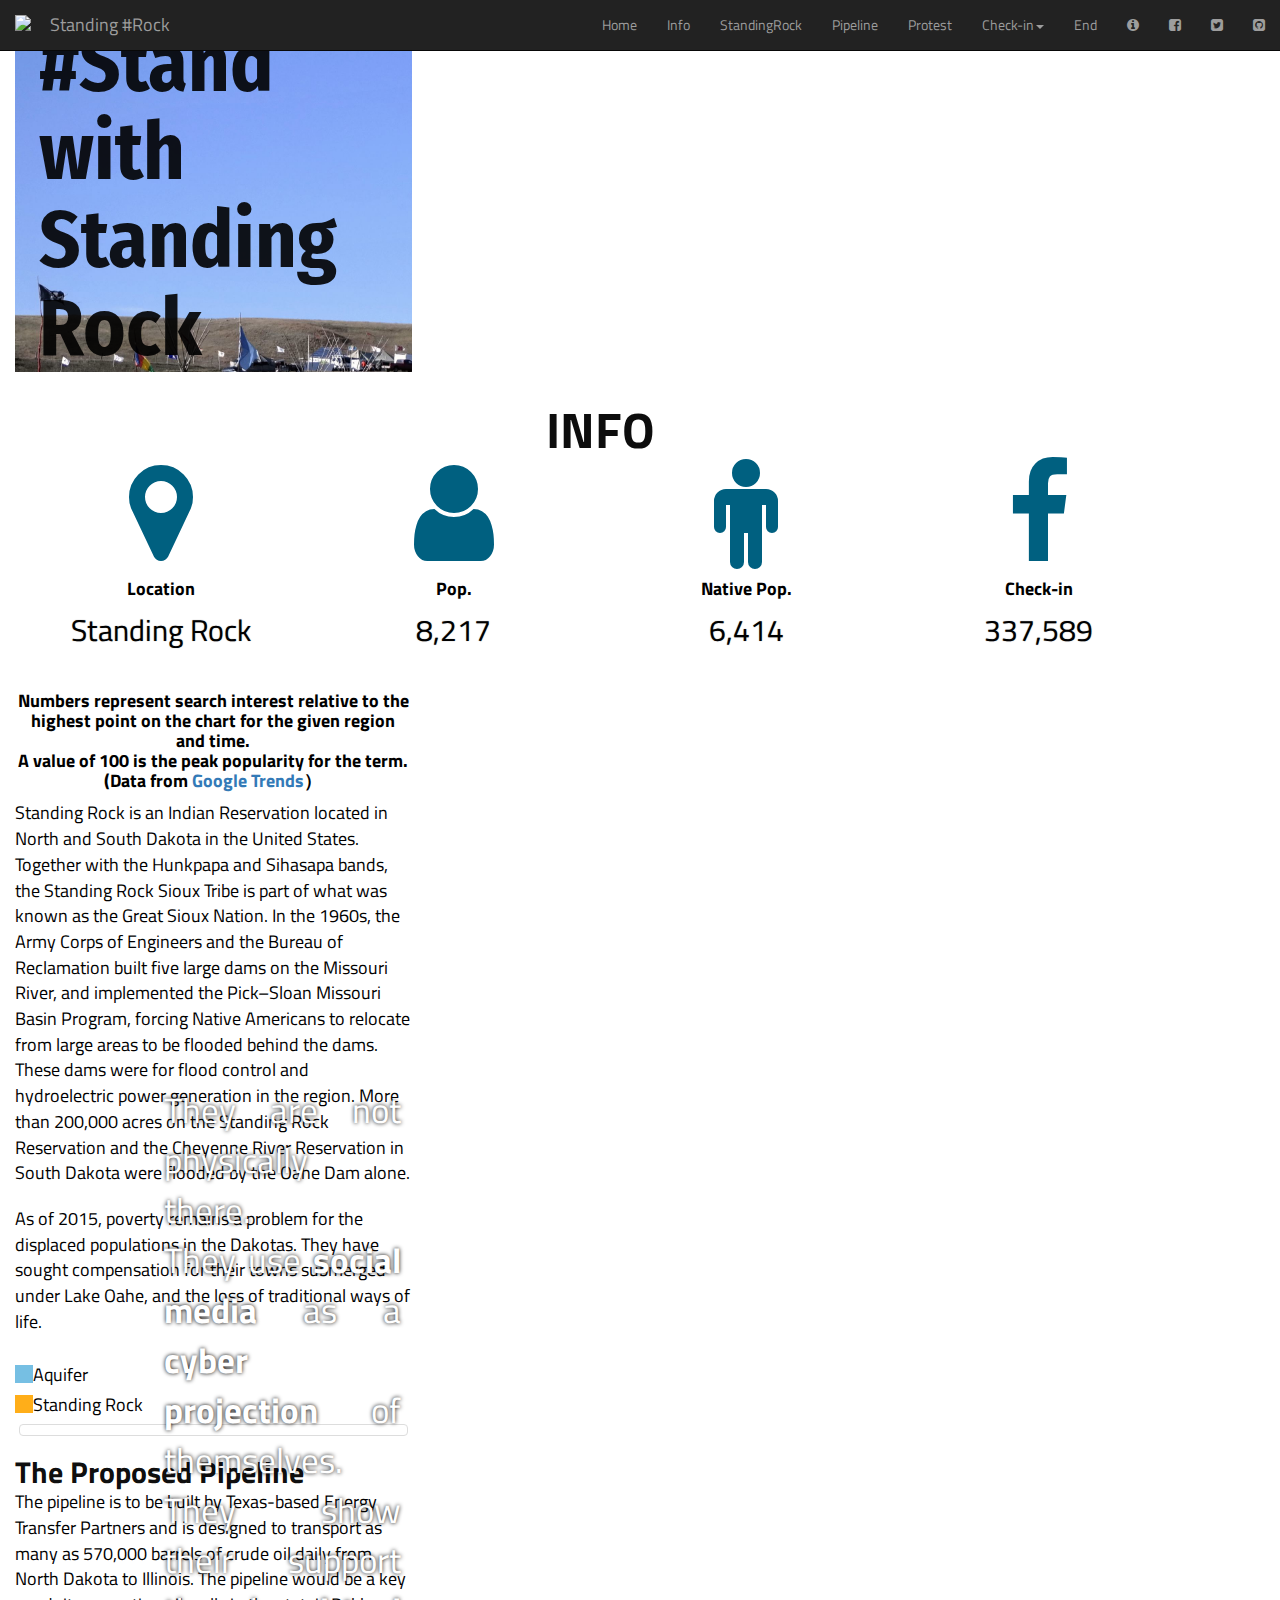
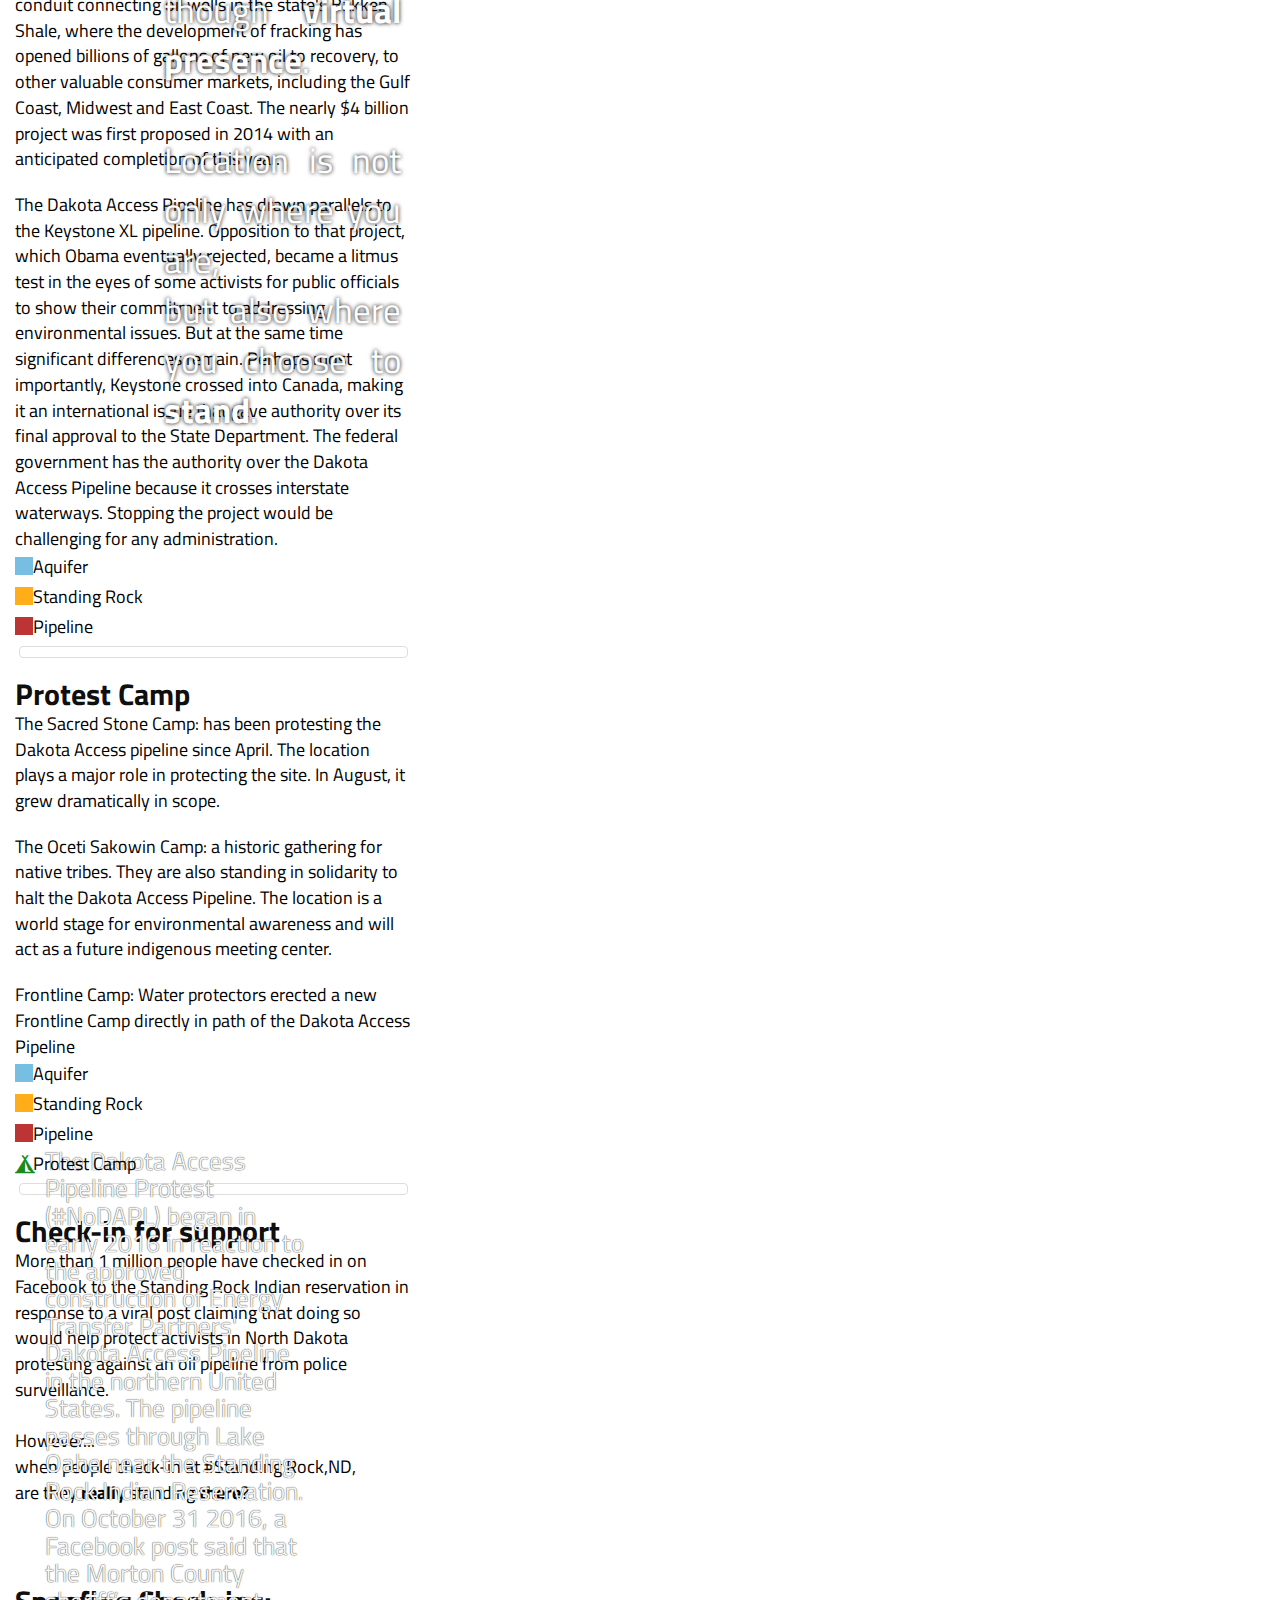
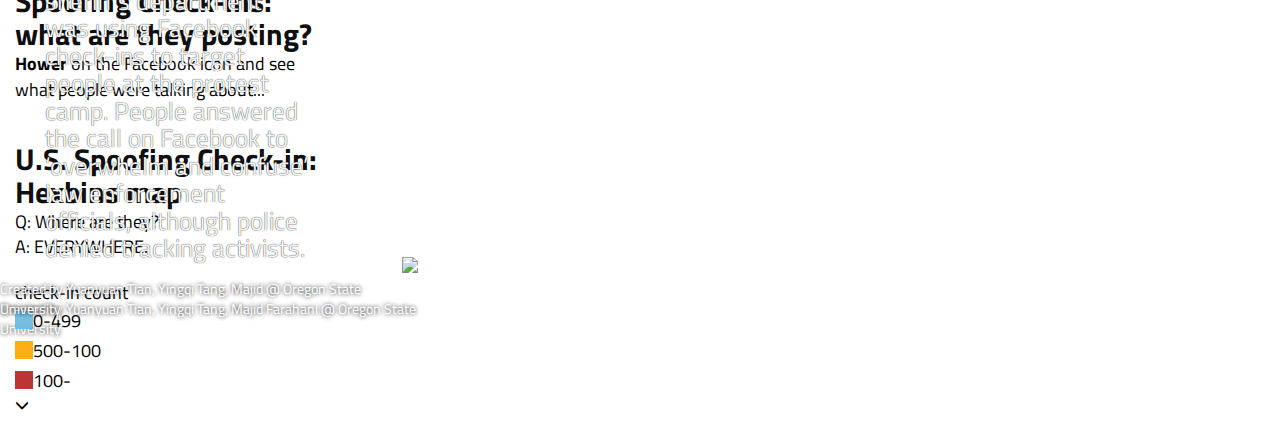
==== index.html @ e001b6b9 "0.0.5" ====
<!DOCTYPE html>
<html lang="en">
<head>
	<title>StandingRock</title>
	<meta charset="utf-8">
	<meta name="viewport" content="width=device-width, initial-scale=1">
	<meta property="og:title" content="StandingRock" />
	<meta property="og:url" content="http://winkyt.github.io/LocationSpoofing/index.html" />
	<meta property="og:description" content="The Dakota Access Pipeline Protest(#NoDAPL) began in early 2016 in reaction to the approved construction of Energy Transfer Partners' Dakota Access Pipeline in the northern United States. The pipeline pass through the Lake Oahe near the Standing Rock Indian Reservation. Early in October 31 2016, a Facebook post said that the Morton County sheriff’s department was using Facebook check-ins to target people at the protest camp. People answered the call on Facebook to ‘overwhelm and confuse’ law enforcement officials, although police denied tracking activists on social media." />
	<!--stylesheets-->
	<link rel="stylesheet" href="https://maxcdn.bootstrapcdn.com/bootstrap/3.3.7/css/bootstrap.min.css">
	<link rel="stylesheet" href="https://unpkg.com/leaflet@1.0.3/dist/leaflet.css" />
	<link href="https://api.tiles.mapbox.com/mapbox-gl-js/v0.35.1/mapbox-gl.css" rel='stylesheet' />
	<link rel="stylesheet" href="https://turban.github.io/Leaflet.Photo/examples/lib/cluster/MarkerCluster.css" />
	<link rel="stylesheet" href="https://turban.github.io/Leaflet.Photo/Leaflet.Photo.css" />
	<link rel="stylesheet" href="https://cdnjs.cloudflare.com/ajax/libs/font-awesome/4.7.0/css/font-awesome.min.css">
	<link rel="stylesheet" href="https://cdnjs.cloudflare.com/ajax/libs/animate.css/3.5.2/animate.min.css">
	<link rel="stylesheet" type="text/css" href="https://jakobzhao.github.io/storymap/dist/storymap.css">
	<link rel="stylesheet" href="css/main.css" />



	<link rel="shortcut icon" href="img/favicon.ico" type="image/x-icon">
	<link rel="stylesheet" type="text/css" href="https://fonts.googleapis.com/css?family=Courgette|Inconsolata|Titillium+Web|Fira+Sans+Condensed" />
	<!--Inconsolata-->
	<!--Bootstrap-->
	<script src="https://ajax.googleapis.com/ajax/libs/jquery/3.1.1/jquery.min.js"></script>
	<script src="https://maxcdn.bootstrapcdn.com/bootstrap/3.3.7/js/bootstrap.min.js"></script>
	<!--leaflet-->
	<script src="https://unpkg.com/leaflet@1.0.3/dist/leaflet.js"></script>
	<script src="https://cdnjs.cloudflare.com/ajax/libs/leaflet-ajax/2.1.0/leaflet.ajax.min.js"></script>
	<script src="https://cdn.rawgit.com/teastman/Leaflet.pattern/44c56780/dist/leaflet.pattern-src.js"></script>
	<script src="https://api.tiles.mapbox.com/mapbox-gl-js/v0.35.1/mapbox-gl.js"></script>
	<script src="https://rawgit.com/mapbox/mapbox-gl-leaflet/master/leaflet-mapbox-gl.js"></script>
	<script src="js/leaflet.markercluster-src.js"></script>
	<script src="https://turban.github.io/Leaflet.Photo/Leaflet.Photo.js"></script>

	<script src="https://d3js.org/d3.v4.min.js"></script>
	<script src="https://d3js.org/d3-hexbin.v0.2.min.js"></script>
	<script src="js/leaflet-d3.js"></script>
	<!--<script src="https://cdn.bootcss.com/chroma-js/1.3.3/chroma.min.js"></script>-->
	<script src="js/colorbrewer.js"></script>


	<!-- mini globle map -->
	<script src="https://cdnjs.cloudflare.com/ajax/libs/d3/3.5.5/d3.min.js"></script>
	<script src="https://cdnjs.cloudflare.com/ajax/libs/topojson/1.6.19/topojson.min.js"></script>
	<script src="https://jakobzhao.github.io/storymap/js/globeminimap.js"></script>


	<script src="https://jakobzhao.github.io/storymap/dist/storymap.js"></script>
	<!--<script src="js/storymap.js"></script>-->

	<script src="assets/geofbposts.js"></script>
	<script src="assets/geofbposts_support.js"></script>

</head>
<body>


<div class="navbar navbar-inverse navbar-fixed-top navbar-toggleable-md cnavbar" role="navigation">
	<div class="container-fluid" >
		<a class="navbar-brand" href="#">
			<img src="img/favicon.ico" class="align-top" height="20px" align="left"> &nbsp;
		</a>
		<div class="navbar-header">
			<a class="navbar-brand" href="#">Standing #Rock</a>
		</div>

		<div class="collapse navbar-collapse">
			<ul class="nav navbar-nav navbar-right">
				<li>
					<a href="javascript:window.scrollBy(0,$('section[data-scene=overview]').offset().top-$(window).scrollTop()-40);">Home</a>
				</li>
				<li>
					<a href="javascript:window.scrollBy(0,$('section[data-scene=checkin]').offset().top-$(window).scrollTop()-40);">Info</a>
				</li>
				<li>
					<a href="javascript:window.scrollBy(0,$('section[data-scene=map_intro]').offset().top-$(window).scrollTop()-40);">StandingRock</a>
				</li>
				<li>
					<a href="javascript:window.scrollBy(0,$('section[data-scene=map_pipeline]').offset().top-$(window).scrollTop()-40);">Pipeline</a>
				</li>
				<li>
					<a href="javascript:window.scrollBy(0,$('section[data-scene=map_camp]').offset().top-$(window).scrollTop()-40);">Protest</a>
				</li>
				<li class="dropdown">
					<a href="#" class="dropdown-toggle" data-toggle="dropdown" role="button" aria-haspopup="true" aria-expanded="false">Check-in<span class="caret"></span></a>
					<ul class="dropdown-menu">
						<li>
							<a href="javascript:window.scrollBy(0,$('section[data-scene=map_hex]').offset().top-$(window).scrollTop()-40);">Check-in</a>
						</li>
						<li>
							<a href="javascript:window.scrollBy(0,$('section[data-scene=map_hex_case1]').offset().top-$(window).scrollTop()-40);">-for Confusing</a>
						</li>
						<li>
							<a href="javascript:window.scrollBy(0,$('section[data-scene=map_hex_case2]').offset().top-$(window).scrollTop()-40);">-for Support</a>
						</li>
					</ul>
				</li>
				<li>
					<a href="javascript:window.scrollBy(0,$('section[data-scene=end]').offset().top-$(window).scrollTop()-40);">End</a>
				</li>

				<li>
					<a class="fa fa-info-circle social" data-toggle="modal" data-target="#info-modal"></a>
				</li>
				<li>
					<a class="fa fa-facebook-square social" href="https://facebook.com/sharer.php?u=https://cdn.rawgit.com/winkyt/LocationSpoofing/4436ce49/LocationSpoofing_index.html" target="_blank"></a>
				</li>
				<li>
					<a class="fa fa-twitter-square social" href="https://twitter.com/home?status=Location's%20Spoofing%0Ahttp%3A//cdn.rawgit.com/winkyt/LocationSpoofing/4436ce49/LocationSpoofing_index.html" target="_blank"></a>
				</li>
				<li>
					<a class="fa fa-github-square social"  href="https://github.com/winkyt/LocationSpoofing" target="_blank"></a>
				</li>
			</ul>
		</div>
		<!-- /.navbar-collapse -->
	</div>
	<!-- /.container -->
</div>

<div class="container-fluid">
	<div class="row">
		<div class="col-sm-6 col-md-4 main">
			<section data-scene="overview">
				<div class= "overview-background-img background-fullscreen-setting text-responsive">
					<!--<h1 class="text-center">#Standing Rock</h1>-->
					<h1>#Stand with Standing Rock</h1>
					<h2 class="h2_overview">
						The Dakota Access Pipeline Protest (#NoDAPL) began in early 2016 in reaction to the approved construction of Energy Transfer Partners' Dakota Access Pipeline in the northern United States. The pipeline passes through Lake Oahe near the Standing Rock Indian Reservation. <br/>On October 31 2016, a Facebook post said that the Morton County sheriff’s department was using Facebook check-ins to target people at the protest camp. People answered the call on Facebook to ‘overwhelm and confuse’ law enforcement officials, although police denied tracking activists.
					</h2>
					<p class="credit">
						<img class="credit" src="img/grouplogo.png" class="align-top" height="40px" align="right"><br/>
						Created by Yuanyuan Tian, Yingqi Tang, Majid Farahani @ Oregon State University
					</p>
				</div>
			</section>

			<section data-scene="checkin">
				<div class= "background-fullscreen-setting text-responsive">
					<!--<div class= "checkin-background-img background-fullscreen-setting text-responsive">-->
					<div class="container">
                        <h3 class="text-center h3_info">INFO</h3>
						<div class="row text-center">
								<div class="col-md-3 col-sm-6">
									<span class="fa-stack fa-4x">
										<i class="fa fa-map-marker fa-stack-2x text-primary"></i>
									</span>
									<h4>
										Location
									</h4>
									<p class="description">Standing Rock</p>
								</div>
								<div class="col-md-3 col-sm-3">
									<span class="fa-stack fa-4x">
										<i class="fa fa-user fa-stack-2x text-primary"></i>
									</span>
									<h4>
										Pop.
									</h4>
									<p class="description">8,217</p>
								</div>
								<div class="col-md-3 col-sm-3">
									<span class="fa-stack fa-4x">
									<i class="fa fa-male fa-stack-2x text-primary"></i>
									</span>
									<h4>
										Native Pop.
									</h4>
									<p class="description">6,414</p>
								</div>
								<div class="col-md-3 col-sm-3">
									<span class="fa-stack fa-4x">
										<i class="fa fa-facebook fa-stack-2x text-primary"></i>
									</span>
									<h4>
										Check-in
									</h4>
									<p class="description">337,589</p>
									</div>
								</div>
						<div class="text-center linechart"></div>
						</div>
					<div>
                    <h4 class="text-center">Numbers represent search interest relative to the highest point on the chart for the given region and time.<br/>A value of 100 is the peak popularity for the term. (Data from <a href="https://trends.google.com/trends/explore?q=standing%20rock">Google Trends</a>）</h4>
					</div>
				</div>

			</section>

			<section data-scene="map_intro" >
				<p>Standing Rock is an Indian Reservation located in North and South Dakota in the United States. Together with the Hunkpapa and Sihasapa bands, the Standing Rock Sioux Tribe is part of what was known as the Great Sioux Nation. In the 1960s, the Army Corps of Engineers and the Bureau of Reclamation built five large dams on the Missouri River, and implemented the Pick–Sloan Missouri Basin Program, forcing Native Americans to relocate from large areas to be flooded behind the dams. These dams were for flood control and hydroelectric power generation in the region. More than 200,000 acres on the Standing Rock Reservation and the Cheyenne River Reservation in South Dakota were flooded by the Oahe Dam alone.
				</p>
				<br/><br/>
				<p>As of 2015, poverty remains a problem for the displaced populations in the Dakotas. They have sought compensation for their towns submerged under Lake Oahe, and the loss of traditional ways of life.
				</p>
				<div class="legend legend-custom">
					<br/>
					<i style="background: #67B8E0;"></i><p>Aquifer</p><br/>
					<i style="background: orange"></i><p>Standing Rock</p><br/>
				</div>
				<div class="embeded-photo img-responsive"></div>
			</section>

			<section data-scene="map_pipeline">
				<h3>The Proposed Pipeline</h3>
				<p>The pipeline is to be built by Texas-based Energy Transfer Partners and is designed to transport as many as 570,000 barrels of crude oil daily from North Dakota to Illinois. The pipeline would be a key conduit connecting oil wells in the state's Bakken Shale, where the development of fracking has opened billions of gallons of new oil to recovery, to other valuable consumer markets, including the Gulf Coast, Midwest and East Coast. The nearly $4 billion project was first proposed in 2014 with an anticipated completion of this year.
				</p>
				<br/><br/>
				<p>The Dakota Access Pipeline has drawn parallels to the Keystone XL pipeline. Opposition to that project, which Obama eventually rejected, became a litmus test in the eyes of some activists for public officials to show their commitment to addressing environmental issues. But at the same time significant differences remain. Perhaps most importantly, Keystone crossed into Canada, making it an international issue that gave authority over its final approval to the State Department. The federal government has the authority over the Dakota Access Pipeline because it crosses interstate waterways. Stopping the project would be challenging for any administration.</p>
				<div class="legend legend-custom">
					<i style="background: #67B8E0;"></i><p>Aquifer</p><br/>
					<i style="background: orange"></i><p>Standing Rock</p><br/>
					<i style="background: #B51E1E;"></i><p>Pipeline</p><br/>
				</div>
				<div class="embeded-photo img-responsive"></div>
			</section>

			<section data-scene="map_camp">
				<h3>Protest Camp</h3>
				<p>The Sacred Stone Camp: has been protesting the Dakota Access pipeline since April. The location plays a major role in protecting the site. In August, it grew dramatically in scope.
				</p>
				<br/><br/>
				<p>The Oceti Sakowin Camp: a historic gathering for native tribes. They are also standing in solidarity to halt the Dakota Access Pipeline.

					The location is a world stage for environmental awareness and will act as a future indigenous meeting center.</p>
				<br/><br/>
				<p>Frontline Camp: Water protectors erected a new Frontline Camp directly in path of the Dakota Access Pipeline</p>
				<div class="legend legend-custom">
					<i style="background: #67B8E0;"></i><p>Aquifer</p><br/>
					<i style="background: orange"></i><p>Standing Rock</p><br/>
					<i style="background: #B51E1E;"></i><p>Pipeline</p><br/>
					<i class="glyphicon glyphicon-tent mark-icon point-legend" style="color: green"></i><p>Protest Camp</p>
					<br/>
				</div>
				<div class="embeded-photo img-responsive"></div>
			</section>

			<section data-scene="map_hex">
				<h3>Check-in for support</h3>
				<p>More than 1 million people have checked in on Facebook to the Standing Rock Indian reservation in response to a viral post claiming that doing so would help protect activists in North Dakota protesting against an oil pipeline from police surveillance.<br/><br/>However...<br/>when people check-in at #Standing Rock,ND,<br/>are they <strong>really</strong> standing <strong>there</strong>?</p>
				<br/><br/>
				<!--<div class="leg"><p style ="font-weight: bold;">Habitat Extent</p>
                <img src="img/redband.jpg" height="98" width="220" style="float: right;"><br/>
                    <i style="background: #B51E1E; opacity: 0.8; margin-right: 8px;"></i><p>camp</p><br/>
                    <i style="background: #67B8E0; opacity: 0.8; margin-right: 8px;"></i><p>change location</p><br/>
                </div>-->
				<br/><br/>
			</section>
			<section data-scene="map_hex_case1">
				<h3>Spoofing Check-ins:<br/>what are they posting?</h3>
				<p><strong>Hower</strong> on the Facebook icon and see <br/>what people were talking about...</p>
				<br/><br/>
				<!--<div class="leg"><p style ="font-weight: bold;">Habitat Extent</p>
                <img src="img/redband.jpg" height="98" width="220" style="float: right;"><br/>
                    <i style="background: #B51E1E; opacity: 0.8; margin-right: 8px;"></i><p>camp</p><br/>
                    <i style="background: #67B8E0; opacity: 0.8; margin-right: 8px;"></i><p>change location</p><br/>
                </div>-->
			</section>
			<section data-scene="map_hex_case2">
				<h3>U.S. Spoofing Check-in:<br/>Hexbins map</h3>
				<p>Q: Where are they?<br/>A: EVERYWHERE.</p>
				<br/><br/>
				<p>check-in count</p>
				<div class="legend legend-custom">
					<i style="background: #67B8E0;"></i><p>0-499</p><br/>
					<i style="background: orange"></i><p>500-100</p><br/>
					<i style="background: #B51E1E;"></i><p>100-</p><br/>
				</div>
			</section>

			<section data-scene="end">
				<div class= "end-background-img background-fullscreen-setting text-responsive">
					<p class ="text-center p_end">
						They are not physically there. <br/>
						They use <b>social media</b> as a <b>cyber projection</b> of themselves.<br/>
						They show their support though <b>virtual presence</b>.<br/>
						<br>
						Location is not only where you are, <br/>
						but also where you choose to <b>stand</b>.
					</p>
					<p class="credit">
						Created by Yuanyuan Tian, Yingqi Tang, Majid @ Oregon State University
					</p>
				</div>
			</section>

			<i class="animated zoomIn infinite glyphicon glyphicon-menu-down arrow-down arrow-down-custom"></i>

		</div>
		<div id="map" class="col-sm-6 col-md-8 sidebar"></div>
	</div>

	<div class="progress-line"></div>

	<ul class="navwidget text-center"></ul>

	<div class="modal fade" id="info-modal" role="dialog">
		<div class="modal-dialog modal-lg">
			<div class="modal-content">
				<div class="modal-header">
					<button type="button" class="close" data-dismiss="modal">&times;</button>
					<h2 class="modal-title">About</h2>
				</div>
				<div class="modal-body">
					<p>Dr.Jennifer Veilleux | Florida International University |</p><a href="https://www.jenniferveilleux.com/">webpage</a><br/>
					<p>The context of this web was collected from Argus Leader, CNN, Democracy Now, The Washington Post, The Guardian, Stand with Standing Rock, and Wikipedia!</p>
					<p>Cover photo by Sam Beebe/Ecotrust - retrieved from Wikimedia Commons</p><br>
					<p>End photo retrieved from Wikimedia Commons</p><br>
					<p style="font-size:20px">Geographic Data</p><br>
					<p>Surface Source Areas: <a href = "https://spatialdata.oregonexplorer.info/geoportal/catalog/search/resource/details.page?uuid=%7BBD6FD933-A183-4A4C-8314-AF1FC4613CB7%7D" target="_blank">Oregon Department of Environmental Quality/Oregon Spatial Data Library</a></p><br>
					<p>Groundwater Source Areas: <a href = "https://spatialdata.oregonexplorer.info/geoportal/catalog/search/resource/details.page?uuid=%7B6A1EC8DD-8B68-4483-8CC5-01C57B6A2C27%7D" target="_blank">Oregon Department of Environmental Quality/Oregon Spatial Data Library</a></p><br>
					<p>Potential Contaminant Sources: <a href = "https://www.oregon.gov/deq/wq/programs/Pages/DWP-Maps.aspx" target="_blank">Oregon Department of Environmental Quality</a></p><br>
					<p style="font-size:20px">Text Data</p><br>
					<p>Drinking water statistics and information: Oregon DEQ, Oregon Health Authority, Portland Water Bureau</p>
				</div>
				<div class="modal-footer">
					<p>Created with Leaflet</p>
					<button type="button" class="btn btn-default" data-dismiss="modal">Close</button>
				</div>
			</div>
		</div>
	</div>

</div>


<script type="text/javascript">

    var margin = {top: 20, right: 20, bottom: 30, left: 50},
        width = 900 - margin.left - margin.right,
        height = 400 - margin.top - margin.bottom;

    //parse data from file
    var parseDate = d3.time.format("%m/%d/%y").parse;

    //set scales
    var x = d3.time.scale()
        .range([0, width]);

    var y = d3.scale.linear()
        .range([height, 0]);

    //create axes
    var xAxis = d3.svg.axis()
        .scale(x)
        .orient("bottom");

    var yAxis = d3.svg.axis()
        .scale(y)
        .orient("left");

    //construct the line using points from data
    var line = d3.svg.line()
        .x(function(d) { return x(d.date); })
        .y(function(d) { return y(d.users); });

    var svg = d3.select(".linechart").append("svg")
        .attr("width", width + margin.left + margin.right)
        .attr("height", height + margin.top + margin.bottom)
        .append("g")
        .attr("transform", "translate(" + margin.left + "," + margin.top + ")");

    d3.csv("assets/trend.csv", function(error, data) {
        if (error) throw error;
//traverse through the data
        data.forEach(function(d) {
            d.date = parseDate(d.date);
            d.users = +d.users;
        });
//establish the domain for x and y axes
        x.domain(d3.extent(data, function(d) { return d.date; }));
        y.domain(d3.extent(data, function(d) { return d.users; }));

//add "groups"
        svg.append("g")
            .attr("class", "x axis")
            .attr("transform", "translate(0," + height + ")")
            .call(xAxis);

        svg.append("g")
            .attr("class", "y axis")
            .call(yAxis)
            .append("text")
            .attr("transform", "rotate(-90)")
            .attr("y", 6)
            .attr("dy", ".71em")
            .style("text-anchor", "end")
            .text("Users (unique)");

        svg.append("path")
            .datum(data)
            .attr("class", "line")
            .attr("d", line);
    });

    var checkin_marker = L.marker([46.414719, -100.615682], {
        icon: L.icon({
            iconUrl: 'img/marker.png',
            iconSize:     [40, 70], // size of the icon
            shadowSize:   [50, 64], // size of the shadow
            iconAnchor:   [22, 94], // point of the icon which will correspond to marker's location
            popupAnchor:  [-3, -76], // point from which the popup should open relative to the iconAnchor
            className: 'blinking',
        })
	});

    checkin_marker.bindTooltip("@Standing Rock",{sticky: false, className: "feature-label boucingmarker",permanent: true});


    $('html > head').append($("<style> .marker-icon { color: green; font-size: 45px; text-shadow: 0 0 4px #ffffff;} </style>"));

    var camp_symbol = L.geoJson.ajax('assets/camp.geojson', {
        pointToLayer: function (feature, latlng) {
            delay = Math.floor((126 + latlng.lng) / 10 * 2000);
            //delay =Math.floor(Math.random() * 400);
            return L.marker(latlng, {bounceOnAdd: true,  bounceOnAddOptions: {duration: 200, height: window.innerHeight, delay:delay}, icon: L.divIcon({className: 'glyphicon glyphicon-tent marker-icon'})});
        },
        onEachFeature: function (feature, layer) {
            layer.bindTooltip(feature.properties.camp_nam, {sticky: false, className: "feature-label",permanent: false});
        }
    });

    var fb_symbol = L.geoJson.ajax('assets/geofbposts_interest.geojson', {
        pointToLayer: function (feature, latlng) {
            delay = Math.floor((126 + latlng.lng) / 10 * 2000);
            return L.marker(latlng, {bounceOnAdd: true,  bounceOnAddOptions: {duration: 200, height: window.innerHeight, delay:delay}, icon: L.divIcon({className: 'fa fa-facebook fa-stack-2x text-primary'})});
        },
        onEachFeature: function (feature, layer) {
            layer.bindTooltip('<div class="TooltipDiv">' + '<img src="' + feature.properties.headshot + '"/>' + "   " +'<a>'+ feature.properties.user_name + '</a>' + "   " + '<br/>'+ feature.properties.time2 + '<br/>'+ " <br/>" + feature.properties.content + '</div>', {sticky: false, className: "feature-label",permanent: false});
        }
    });


    var shape = new L.PatternCircle({ x: 12, y: 12, radius: 10, fill: true, color:'red',opacity:'0.5'});
    var pattern = new L.Pattern({stroke:true});
    var stripes = new L.StripePattern({
        patternContentUnits: 'objectBoundingBox',
        patternUnits: 'objectBoundingBox',
        weight: 0.5,
        spaceWeight: 0.5,
        height: 0.03,
        angle: -45,
        color:'orange',
    });


    var photos1 = [{
        lat: 46.414719,
        lng: -100.615682,
        thumbnail: "img/people6.jpg",
        url: "img/people6.jpg",
       caption: "Protest at Standing Rock"
    }, {
        lat: 46.3,
        lng: -100.7,
        thumbnail: "img/people5.jpg",
        url: "img/people5.jpg",
       caption: "Protest at Standing Rock"
    }, {
        lat: 46.5,
        lng: -100.8,
        thumbnail: "img/people5.jpg",
        url: "img/people5.jpg",
       caption: "Protest at Standing Rock"
    }, {
        lat: 46.521,
        lng: -100.45,
        thumbnail: "img/people6.jpg",
        url: "img/people6.jpg",
       caption: "Protest at Standing Rock"
    }, {
        lat: 46.15,
        lng: -100.66,
        thumbnail: "img/people6.jpg",
        url: "img/people6.jpg",
       caption: "Protest at Standing Rock"
    }];

    var photos2 = [{
        lat: 46.4,
        lng: -100.8,
        thumbnail: "img/people6.jpg",
        url: "img/people6.jpg",
        caption: "Protest at Standing Rock"
    }, {
        lat: 46.34,
        lng: -100.4,
        thumbnail: "img/people6.jpg",
        url: "img/people1.jpg",
        caption: "Protest at Standing Rock"
    }, {
        lat: 46.31,
        lng: -100.56,
        thumbnail: "img/people5.jpg",
        url: "img/people5.jpg",
        caption: "Protest at Standing Rock"
    }, {
        lat: 46.455,
        lng: -100.58,
        thumbnail: "img/people9.jpg",
        url: "img/people9.jpg",
        caption: "Protest at Standing Rock"
    }, {
        lat: 46.45,
        lng: -100.67,
        thumbnail: "img/people6.jpg",
        url: "img/camp1.jpg",
        caption: "Protest at Standing Rock"
    }, {
        lat: 46.5,
        lng: -100.68,
        thumbnail: "img/people6.jpg",
        url: "img/camp5.jpg",
        caption: "Protest at Standing Rock"
    }, {
        lat: 46.42,
        lng: -100.66,
        thumbnail: "img/people6.jpg",
        url: "img/people6.jpg",
        caption: "Protest at Standing Rock"
    }];

    var photos3 = [{
        lat: 46.4,
        lng: -100.65,
        thumbnail: "img/people5.jpg",
        url: "img/people5.jpg",
        caption: "Protest at Standing Rock"
    }, {
        lat: 46.42,
        lng: -100.64,
        thumbnail: "img/people9.jpg",
        url: "img/people9.jpg",
        caption: "Protest at Standing Rock"
    }, {
        lat: 46.45,
        lng: -100.67,
        thumbnail: "img/people6.jpg",
        url: "img/camp1.jpg",
        caption: "Protest at Standing Rock"
    }, {
        lat: 46.44,
        lng: -100.67,
        thumbnail: "img/people6.jpg",
        url: "img/camp5.jpg",
        caption: "Protest at Standing Rock"
    }, {
        lat: 46.42,
        lng: -100.66,
        thumbnail: "img/people6.jpg",
        url: "img/people6.jpg",
        caption: "Protest at Standing Rock"
    }, {
        lat: 46.42,
        lng: -100.66,
        thumbnail: "img/people6.jpg",
        url: "img/people6.jpg",
        caption: "Protest at Standing Rock"
    }];

    var options = {
        opacity: 0.8,
        radiusRange: [ 5, 10 ],
        duration: 500,
        colorScaleExtent: [ 1, undefined ],
        colorRange: colorbrewer["YlOrRd"][5],
        pointerEvents: 'auto'
    };
    var hexLayer = L.hexbinLayer(options);


   hexLayer.dispatch()
//        .on('mouseover', function(d, i) { console.log("ttt"); })
//        .on('mouseout', function(d, i) { console.log("ttt"); })
//        .on('click', function(d, i) { console.log("ttt"); });

    function generateData1() {
        var data = [];
        for(var i = 0; i < fb.features.length; i++) {
            lng = fb.features[i].geometry.coordinates[1];
            lat = fb.features[i].geometry.coordinates[0];
            data.push([ lat, lng ]);
        }
        hexLayer.data(data);
    }
    generateData1();


    var options2 = {
        opacity: 0.8,
        radiusRange: [ 5, 10 ],
        duration: 500,
        colorScaleExtent: [ 1, undefined ],
        colorRange: colorbrewer["YlOrRd"][5],
        pointerEvents: 'auto'
    };
    var hexLayer_support = L.hexbinLayer(options2);

    function generateData2() {
        var data = [];
        for(var i = 0; i < fb_support.features.length; i++) {
            lng = fb_support.features[i].geometry.coordinates[1];
            lat = fb_support.features[i].geometry.coordinates[0];
            data.push([ lat, lng ]);
        }
        hexLayer_support.data(data);
    }
    generateData2();

    function showPhoto (evt) {

        var photo = evt.layer.photo;

        $(".embeded-photo").empty().append("<img src='" + photo.url +"' /> <br/> <p class='text-center'> " +  photo.caption +" <p>");

    }


    var photoLayer1 = L.photo.cluster().on('mouseover', showPhoto);
    photoLayer1.add(photos1);

    var photoLayer2 = L.photo.cluster().on('mouseover', showPhoto);
    photoLayer2.add(photos2);

    var photoLayer3 = L.photo.cluster().on('mouseover', showPhoto);
    photoLayer3.add(photos2);


    //
    //<p style="text-align:left; font-weight:bold">Hover for source</p>'


    var layers = {
		'checkin_marker' : [checkin_marker],

        'fb_symbol' : [fb_symbol],

        'camp_symbol' : [camp_symbol],

        'aquifer': [ L.geoJson.ajax('assets/aquifer.geojson',  {
            color: '#ABD1E8',
            weight: 0,
			fillOpacity: 0.5
            //opacity: 0.9
			 })
        ],
        'rivermain': [ L.geoJson.ajax('assets/rivermain.geojson',  {
            color: '#006080',
            weight: 5,
            fillOpacity: 0.3,
            opacity: 0.3
        })
        ],
        'riverwhole': [ L.geoJson.ajax('assets/riverwhole.geojson',  {
            color: '#ABD1E8',
            weight: 5,
            //fillOpacity: 0.8,
            opacity: 0.9
        })
        ],
        'camp': [ L.geoJson.ajax('assets/camp.geojson',  {
            color: '#006080',
            weight: 3000,
            opacity: 0.5,})
        ],

        'counties': [ L.geoJson.ajax('assets/countries.geo.json',  {
            color: '#006080',
            weight: 3000,
            opacity: 1,})
        ],
        'pipeline': [ L.geoJson.ajax('assets/pipeline.geojson',  {
            lineCap: "butt",
            color: "#B51E1E",
            weight: 25,
            dashArray: "50 25",
            className: 'pipeline_pattern',
			opacity: 0.7
        })
        ],
        'standingrock': [ L.geoJson.ajax('assets/StandingRock_outline.geojson',  {
			/*color: '#606020',
			 weight: 3,*/
            fillPattern: stripes,
            stroke: false,
            opacity: 1,
            fillOpacity: 0.5})
        ],
        'basemapmapbox' :[ L.mapboxGL({
            accessToken: 'pk.eyJ1IjoidGlhbnkiLCJhIjoiY2oyOGFyemhzMDBlZjJ3cWtydjBpMHZzdSJ9.KB4Qs2my3g97OeJSPLIHOw',
			style: 'assets/basemap/style.json',
            subdomains: 'abcd',
            maxZoom: 9,
            minZoom: 4
        })],

        //leaflet basemap
        'Esri_NatGeoWorldMap' : [L.tileLayer('https://server.arcgisonline.com/ArcGIS/rest/services/NatGeo_World_Map/MapServer/tile/{z}/{y}/{x}', {
            attribution: 'Tiles &copy; Esri &mdash; National Geographic, Esri, DeLorme, NAVTEQ, UNEP-WCMC, USGS, NASA, ESA, METI, NRCAN, GEBCO, NOAA, iPC',
            minZoom: 0,
            maxZoom: 16
        })],
        'Esri_WorldShadedRelief' : [L.tileLayer('https://server.arcgisonline.com/ArcGIS/rest/services/World_Shaded_Relief/MapServer/tile/{z}/{y}/{x}', {
            attribution: 'Tiles &copy; Esri &mdash; Source: Esri',
            maxZoom: 13
        })],
        'Esri_WorldGrayCanvas' : [ L.tileLayer('https://server.arcgisonline.com/ArcGIS/rest/services/Canvas/World_Light_Gray_Base/MapServer/tile/{z}/{y}/{x}', {
            attribution: 'Tiles &copylogo.png; Esri &mdash; Esri, DeLorme, NAVTEQ',
            maxZoom: 16
        })],
        'CartoDB_Positron' : [ L.tileLayer('https://cartodb-basemaps-{s}.global.ssl.fastly.net/light_all/{z}/{x}/{y}@2x.png')],
        'CartoDB_DarkMatter' : [L.tileLayer('https://cartodb-basemaps-{s}.global.ssl.fastly.net/dark_all/{z}/{x}/{y}@2x.png')],
        'PhotoLayers1': [photoLayer1],
        'PhotoLayers2': [photoLayer2],
        'PhotoLayers3': [photoLayer3],
		'hex':[hexLayer],
		'hex_support':[hexLayer_support]
    };

    var scenes = {
        overview: {lat: 46.45, lng:-100.71, zoom: 7, name: 'Home',position: 'fullpage'},
        checkin: {lat: 46.45, lng:-100.71, zoom: 7,name: 'Info',position: 'fullpage'},
        map_intro: {lat: 46.45, lng:-100.95, zoom: 10,name: 'StandingRock', layers:[ 'basemapmapbox', 'standingrock','aquifer', 'riverwhole', 'PhotoLayers1']},
        map_pipeline: {lat: 46.45, lng:-100.82, zoom: 11,name: 'Pipeline', layers:['basemapmapbox','standingrock', 'aquifer',  'rivermain','riverwhole', 'pipeline', 'PhotoLayers2']},
        map_camp: {lat: 46.45, lng:-100.71,  zoom: 12,name: 'Protest', layers:['basemapmapbox','standingrock','aquifer', 'rivermain','riverwhole', 'pipeline', 'camp_symbol', 'PhotoLayers3']},
        map_hex: {lat: 47, lng:-102, zoom: 7,name: 'Facebook', layers:['CartoDB_Positron','checkin_marker']},
        map_hex_case1: {lat: 40, lng:-100.55, zoom: 5,name: 'Facebook', layers:[ 'CartoDB_Positron','fb_symbol']},
        map_hex_case2: {lat: 40, lng:-100.55, zoom: 5,name: 'Facebook', layers:[ 'CartoDB_Positron','hex']},
        end: {lat: 46.45, lng:-100.71, zoom: 7,name: 'End', position:'fullpage'}
    };

    $('.main').storymap({
        scenes: scenes,
        layers:layers,
        legend: false,
        scale:false,
		navwidget: true,
        createMap: function () {
            // create a map in the "map" div, set the view to a given place and zoom
            var map = L.map('map', {zoomControl: false, scrollWheelZoom: false,maxZoom: 14}).setView([44.1347254, -122.7411479], 7);

//            close zomm
//            L.control.zoom({ position: 'bottomright'}).addTo(map);
            stripes.addTo(map);

            // create a mini globe as the overview map control.
            var miniMap = new L.Control.GlobeMiniMap({
                marker:'orangered',
                position: 'bottomright'
            }).addTo(map);


            return map;
        }
    });

    document.getElementsByClassName("leaflet-control-attribution")[0].style.visibility = "hidden";
</script>
</body>
</html>
---- css/main.css ----
. cnavbar {
    background-color: #B51E1E
}


.social {
    padding-left:0px; padding-right:-4px !important;
}

.social:hover {
    color: gray;
    text-decoration: none;
}


.credit {
    font-size:14px;
    margin-top:0px;
        color: white;
    text-shadow: 0 0 4px black;
    display:block;
    position:absolute;
    right: 1%;
    bottom: 3%;
    align-content: right
}

.arrow-down-custom{
    color: black
}

.viewing {

    background-color: transparent;
}

.notviewing {
    display: inline;

    background-color: transparent;
}


.legend-custom {
    position: relative;
    background-color: transparent;
    width: 100%;
    font-size: 18px !important;
    color: transparent;
    font-family: 'Titillium Web', serif;
    box-shadow: none;
    border-radius: 0;
}

.legend-custom p {
    line-height:30px;
    font-size: 18px;
}

.legend-custom i {
    width: 18px;
    height: 18px;
    float: left;
    opacity: 0.9;
    margin-top: 5px}

section p {

    height: 18px;
}


body {

    color: rgba(0, 0, 0, 1);
    font-family: 'Titillium Web', serif;

}

h1{
    font-size: 80px;
    font-weight:bold;
    color: rgba(0, 0, 0, 0.9);
    margin-top: 5%;
    margin-left: 6%;
    /*text-shadow: 0 0 3px rgba(255, 255, 255, 1);*/
    font-family: 'Fira Sans Condensed', serif;
}

h2{
    font-size:25px;
    /*margin-top: 20px;*/
    padding-left: 17%;
    padding-right: 17%;
    color: rgba(0, 0, 0, 0.9);
    text-shadow: 0 0 1px rgba(255, 255, 255, 1);
    font-family: 'Titillium Web', serif;
}

.h2_overview{
    font-size:25px;
    /*margin-top: 20px;*/
    padding-left: 7%;
    padding-right: 27%;
    padding-bottom: 2%;
    color: whitesmoke;
    text-shadow: 0 0 1px black;
    font-family: 'Titillium Web', serif;
    margin-bottom: 0px;
    position:absolute;
    bottom: 4%;

}

h3{
    font-weight:bold;
    color: #000000;
    font-family: 'Titillium Web', serif;
    font-size:30px;
    margin-bottom: 0px;
    color: rgba(0, 0, 0, 0.95);
    text-shadow: 0 0 1px rgba(255, 255, 255, 1);
}

.h3_info{
    font-size:50px;
}

h4{
    font-weight: bold;
}

h5{
    font-weight:bold;
    text-align: justify;
    font-size: 20px;
    color: rgba(0, 0, 0, 0.95);
}

p{
    font-size: 18px;
    display: inline;
    color:black
}

.p_end{
    font-size:35px;
    color: white;
    text-shadow: 0 0 4px black;
    margin-left: 35%;
    margin-right: 6%;
    text-align:justify;
    position:absolute;
    top: 30%;
}

.description{
    font-size: 30px;
    text-shadow: 0 0 1px rgba(0, 0, 0, 0.5);
}

.end-background-img {
    background: url(../img/people8.jpg) no-repeat center center fixed;
    -webkit-background-size: cover;
    -moz-background-size: cover;
    -o-background-size: cover;
    background-size: cover;
}


.overview-background-img {
    background: url(../img/frontpage.jpg) no-repeat center center fixed;
    -webkit-background-size: cover;
    -moz-background-size: cover;
    -o-background-size: cover;
    background-size: cover;
}


.checkin-background-img {
    background: url(../img/camp5.jpg) no-repeat center center fixed;
    -webkit-background-size: cover;
    -moz-background-size: cover;
    -o-background-size: cover;
    background-size: cover;
}


.circle {
    -webkit-border-radius: 25px;
    -moz-border-radius: 25px;
    border-radius: 25px;
    border:0.2px solid #ffffff;
}


/*.pipeline_pattern {*/
    /*stroke: #B51E1E;*/
    /*fill: none;*/
    /*stroke-opacity: 0.8;*/
    /*stroke-dasharray: 15,15;*/
    /*stroke-width: 10;*/

/*}*/

.point-legend {

    font-size: 20px;

}

.hexbin-hexagon {
    stroke: rgba(0, 0, 0, 0);
    stroke-width: .5px;
}


.embeded-photo {
    /*margin-top:20px;*/
    margin: 4px 4px 4px 4px;
    box-shadow: 0 0 0 4px #fff;
    border: 1px solid #ddd;
    border-radius: 4px;
    padding: 5px;
    background-color: white;
}

.embeded-photo img {
    max-width: 480px;
}

.embeded-photo p {
    font-size: 15px
}

.linechart {

    margin-top: 30px
}
.text-primary {
    color: #006080;
}


.axis path,
.axis line {
    fill: none;
    stroke: #000;
    shape-rendering: crispEdges;
}

.x.axis path {
    display: none;
}

.line {
    fill: none;
    stroke: #B51E1E;
    stroke-width: 5px;
}


.TooltipDiv{
    width:400px;
    white-space: normal;
    font-size: 15px;
}

@keyframes fade {
    from { opacity: 0.3; }
}

.blinking {
    animation: fade 0.4s infinite alternate;
}

.boucingmarker{
    font-size: 25px;
}
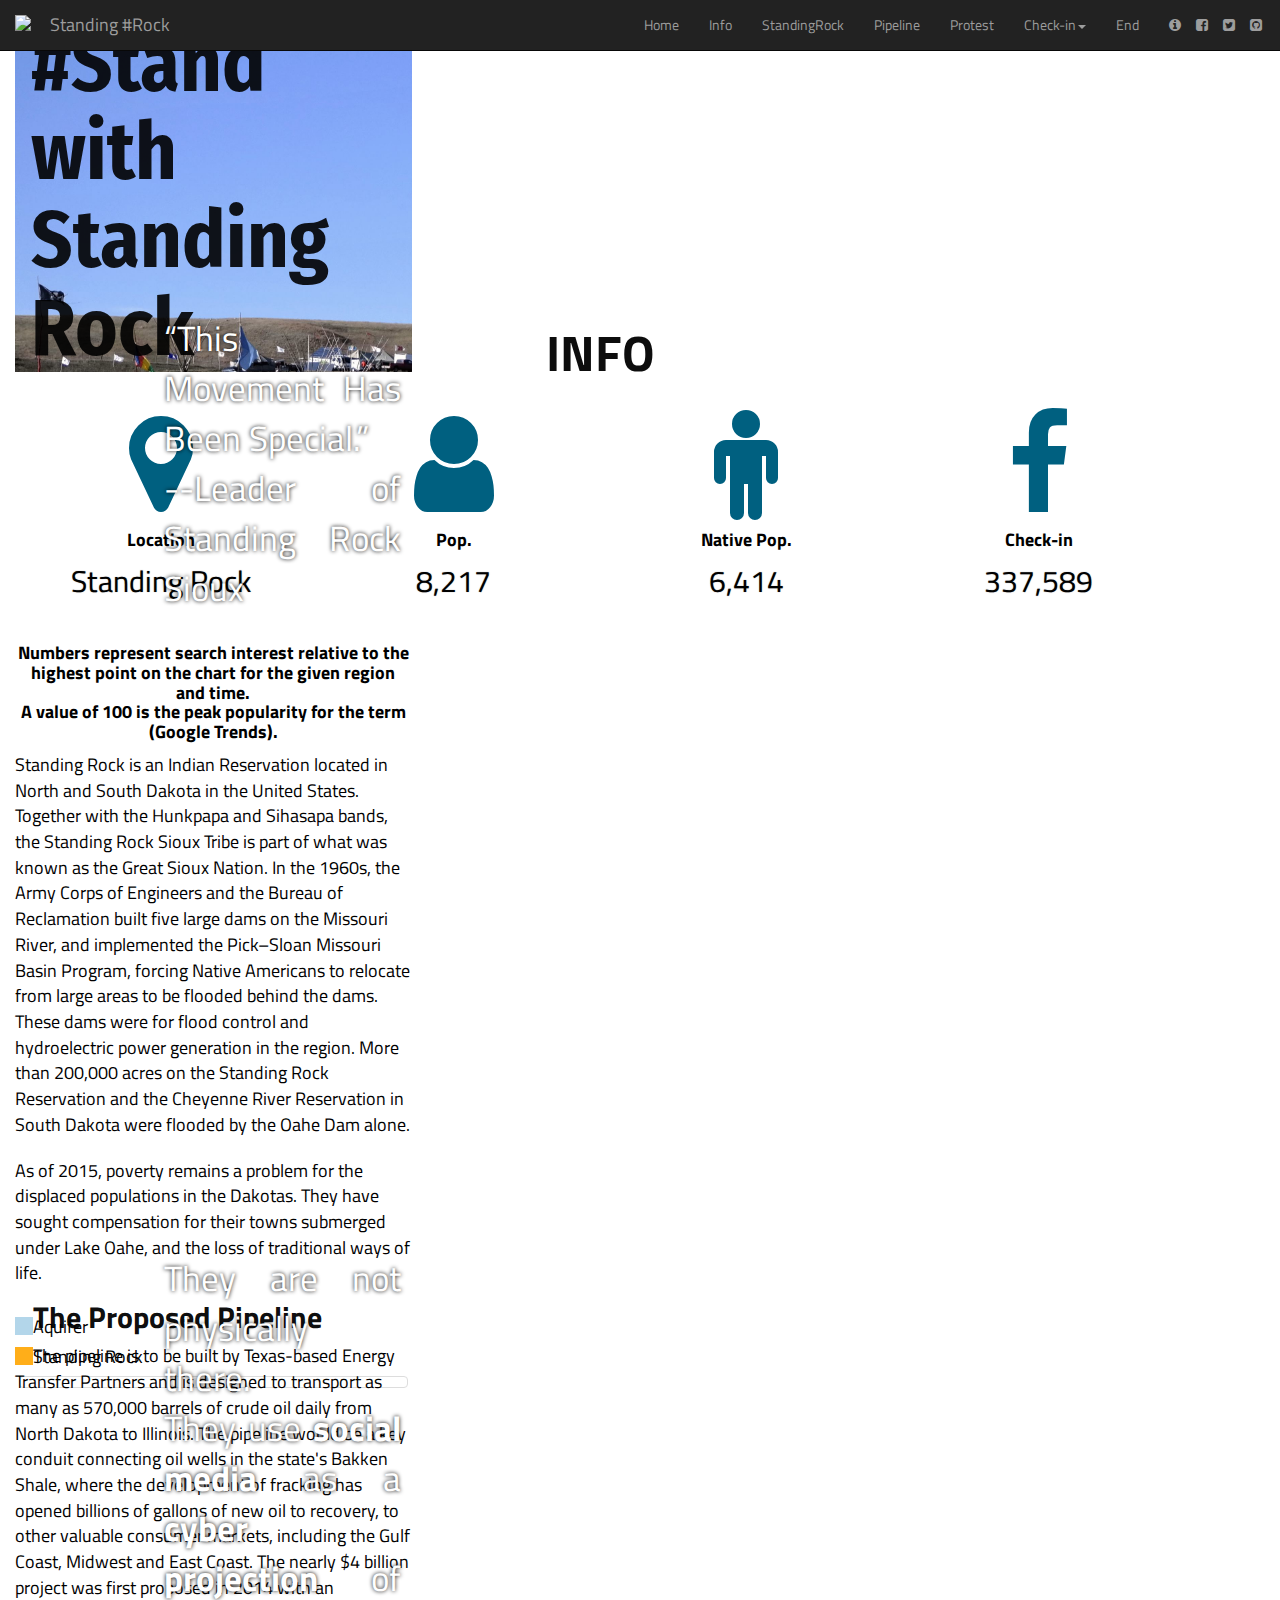
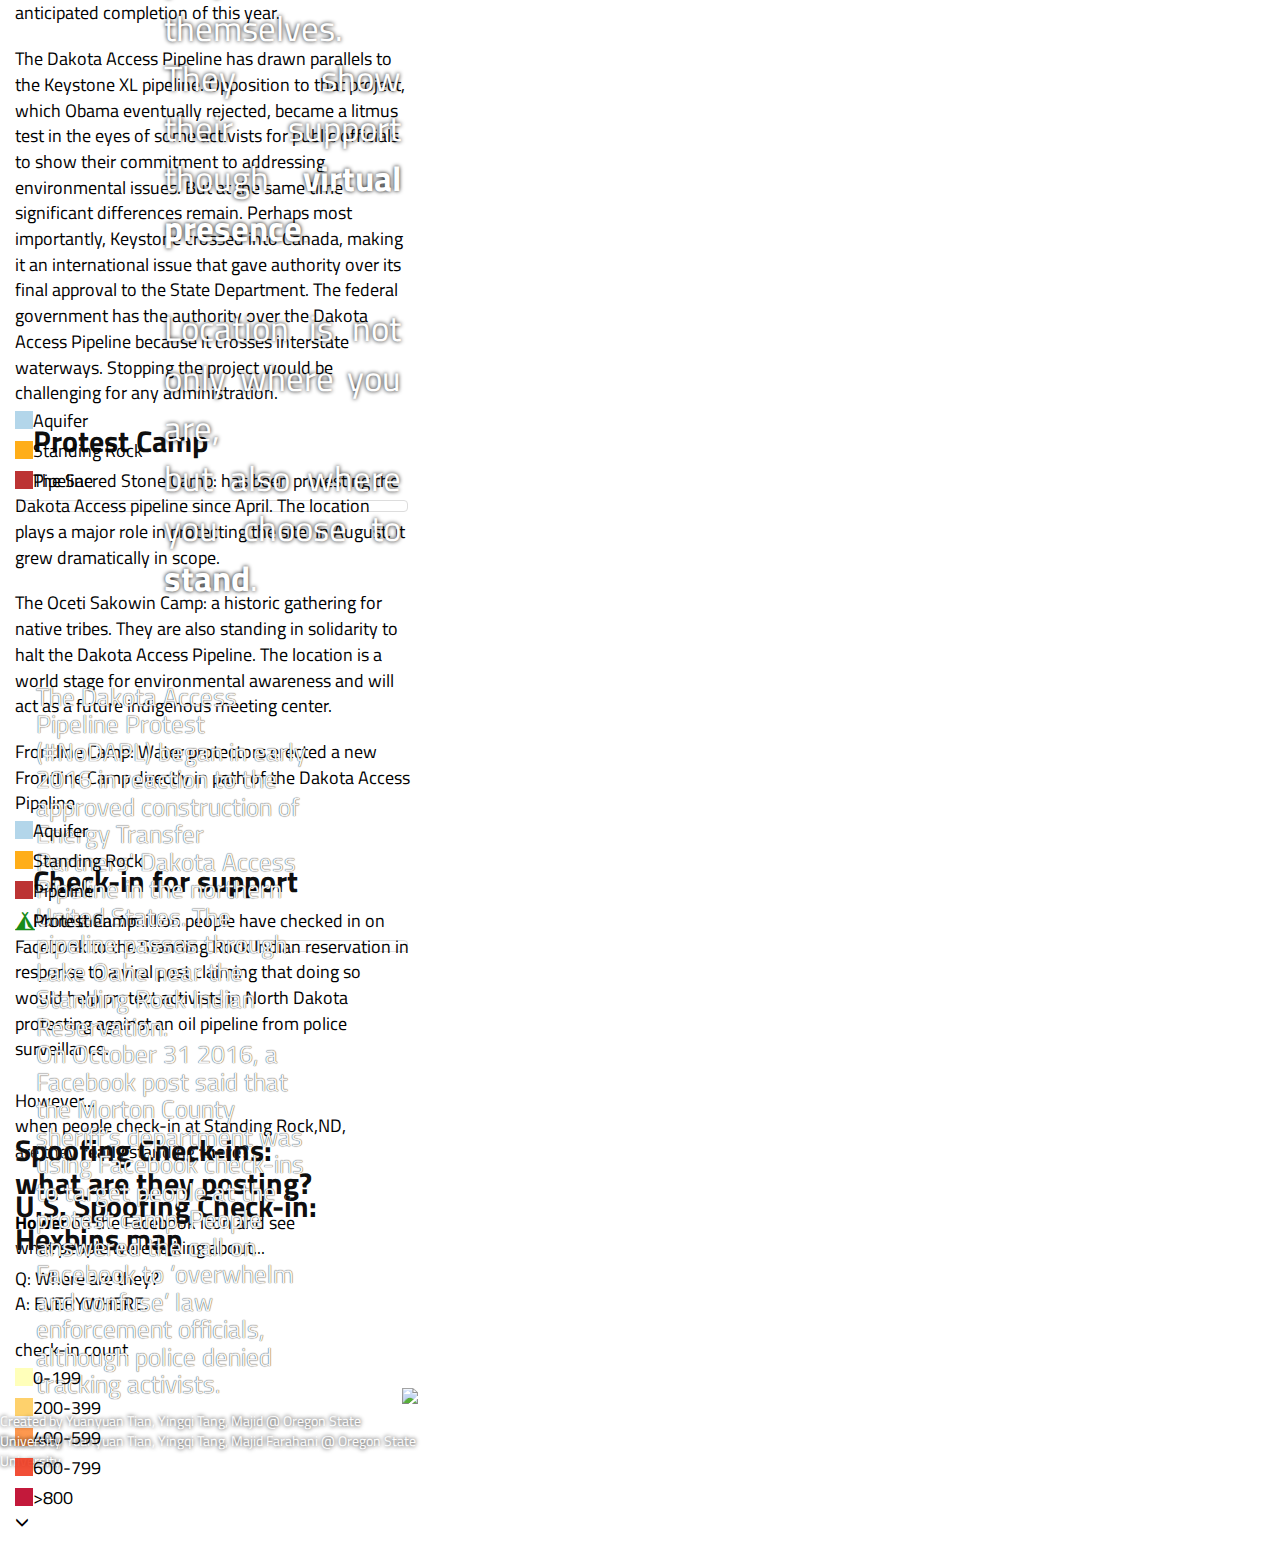
==== commit beb36992: "0.0.5" ====
--- a/index.html
+++ b/index.html
@@ -112,7 +112,7 @@
 					<a class="fa fa-twitter-square social" href="https://twitter.com/home?status=Location's%20Spoofing%0Ahttp%3A//cdn.rawgit.com/winkyt/LocationSpoofing/4436ce49/LocationSpoofing_index.html" target="_blank"></a>
 				</li>
 				<li>
-					<a class="fa fa-github-square social"  href="https://github.com/winkyt/LocationSpoofing" target="_blank"></a>
+					<a class="fa fa-github-square social2"  href="https://github.com/winkyt/LocationSpoofing" target="_blank"></a>
 				</li>
 			</ul>
 		</div>
@@ -184,7 +184,7 @@
 						<div class="text-center linechart"></div>
 						</div>
 					<div>
-                    <h4 class="text-center">Numbers represent search interest relative to the highest point on the chart for the given region and time.<br/>A value of 100 is the peak popularity for the term. (Data from <a href="https://trends.google.com/trends/explore?q=standing%20rock">Google Trends</a>）</h4>
+                    <h4 class="text-center">Numbers represent search interest relative to the highest point on the chart for the given region and time.<br/>A value of 100 is the peak popularity for the term (Google Trends).</h4>
 					</div>
 				</div>
 
@@ -198,7 +198,7 @@
 				</p>
 				<div class="legend legend-custom">
 					<br/>
-					<i style="background: #67B8E0;"></i><p>Aquifer</p><br/>
+					<i style="background: #ABD1E8"></i><p>Aquifer</p><br/>
 					<i style="background: orange"></i><p>Standing Rock</p><br/>
 				</div>
 				<div class="embeded-photo img-responsive"></div>
@@ -211,7 +211,7 @@
 				<br/><br/>
 				<p>The Dakota Access Pipeline has drawn parallels to the Keystone XL pipeline. Opposition to that project, which Obama eventually rejected, became a litmus test in the eyes of some activists for public officials to show their commitment to addressing environmental issues. But at the same time significant differences remain. Perhaps most importantly, Keystone crossed into Canada, making it an international issue that gave authority over its final approval to the State Department. The federal government has the authority over the Dakota Access Pipeline because it crosses interstate waterways. Stopping the project would be challenging for any administration.</p>
 				<div class="legend legend-custom">
-					<i style="background: #67B8E0;"></i><p>Aquifer</p><br/>
+					<i style="background: #ABD1E8;"></i><p>Aquifer</p><br/>
 					<i style="background: orange"></i><p>Standing Rock</p><br/>
 					<i style="background: #B51E1E;"></i><p>Pipeline</p><br/>
 				</div>
@@ -229,9 +229,9 @@
 				<br/><br/>
 				<p>Frontline Camp: Water protectors erected a new Frontline Camp directly in path of the Dakota Access Pipeline</p>
 				<div class="legend legend-custom">
-					<i style="background: #67B8E0;"></i><p>Aquifer</p><br/>
+					<i style="background: #ABD1E8"></i><p>Aquifer</p><br/>
 					<i style="background: orange"></i><p>Standing Rock</p><br/>
-					<i style="background: #B51E1E;"></i><p>Pipeline</p><br/>
+					<i style="background: #B51E1E"></i><p>Pipeline</p><br/>
 					<i class="glyphicon glyphicon-tent mark-icon point-legend" style="color: green"></i><p>Protest Camp</p>
 					<br/>
 				</div>
@@ -240,7 +240,7 @@
 
 			<section data-scene="map_hex">
 				<h3>Check-in for support</h3>
-				<p>More than 1 million people have checked in on Facebook to the Standing Rock Indian reservation in response to a viral post claiming that doing so would help protect activists in North Dakota protesting against an oil pipeline from police surveillance.<br/><br/>However...<br/>when people check-in at #Standing Rock,ND,<br/>are they <strong>really</strong> standing <strong>there</strong>?</p>
+				<p>More than 1 million people have checked in on Facebook to the Standing Rock Indian reservation in response to a viral post claiming that doing so would help protect activists in North Dakota protesting against an oil pipeline from police surveillance.<br/><br/>However...<br/>when people check-in at Standing Rock,ND,<br/>are they <strong>really</strong> standing <strong>there</strong>?</p>
 				<br/><br/>
 				<!--<div class="leg"><p style ="font-weight: bold;">Habitat Extent</p>
                 <img src="img/redband.jpg" height="98" width="220" style="float: right;"><br/>
@@ -265,9 +265,11 @@
 				<br/><br/>
 				<p>check-in count</p>
 				<div class="legend legend-custom">
-					<i style="background: #67B8E0;"></i><p>0-499</p><br/>
-					<i style="background: orange"></i><p>500-100</p><br/>
-					<i style="background: #B51E1E;"></i><p>100-</p><br/>
+					<i style="background: rgb(255,255,178);"></i><p>0-199</p><br/>
+					<i style="background: rgb(254,204,92)"></i><p>200-399</p><br/>
+					<i style="background: rgb(253,141,60);"></i><p>400-599</p><br/>
+                    <i style="background: rgb(240,59,32);"></i><p>600-799</p><br/>
+                    <i style="background: rgb(189,0,38);"></i><p>>800</p><br/>
 				</div>
 			</section>
 
@@ -281,6 +283,7 @@
 						Location is not only where you are, <br/>
 						but also where you choose to <b>stand</b>.
 					</p>
+                    <p class="text-center quote">“This Movement Has Been Special.”<br/>--Leader of Standing Rock Sioux</p>
 					<p class="credit">
 						Created by Yuanyuan Tian, Yingqi Tang, Majid @ Oregon State University
 					</p>
@@ -302,23 +305,40 @@
 			<div class="modal-content">
 				<div class="modal-header">
 					<button type="button" class="close" data-dismiss="modal">&times;</button>
-					<h2 class="modal-title">About</h2>
+					<h2 class="modal-title text-center">About</h2>
 				</div>
 				<div class="modal-body">
-					<p>Dr.Jennifer Veilleux | Florida International University |</p><a href="https://www.jenniferveilleux.com/">webpage</a><br/>
-					<p>The context of this web was collected from Argus Leader, CNN, Democracy Now, The Washington Post, The Guardian, Stand with Standing Rock, and Wikipedia!</p>
-					<p>Cover photo by Sam Beebe/Ecotrust - retrieved from Wikimedia Commons</p><br>
-					<p>End photo retrieved from Wikimedia Commons</p><br>
-					<p style="font-size:20px">Geographic Data</p><br>
-					<p>Surface Source Areas: <a href = "https://spatialdata.oregonexplorer.info/geoportal/catalog/search/resource/details.page?uuid=%7BBD6FD933-A183-4A4C-8314-AF1FC4613CB7%7D" target="_blank">Oregon Department of Environmental Quality/Oregon Spatial Data Library</a></p><br>
-					<p>Groundwater Source Areas: <a href = "https://spatialdata.oregonexplorer.info/geoportal/catalog/search/resource/details.page?uuid=%7B6A1EC8DD-8B68-4483-8CC5-01C57B6A2C27%7D" target="_blank">Oregon Department of Environmental Quality/Oregon Spatial Data Library</a></p><br>
-					<p>Potential Contaminant Sources: <a href = "https://www.oregon.gov/deq/wq/programs/Pages/DWP-Maps.aspx" target="_blank">Oregon Department of Environmental Quality</a></p><br>
-					<p style="font-size:20px">Text Data</p><br>
-					<p>Drinking water statistics and information: Oregon DEQ, Oregon Health Authority, Portland Water Bureau</p>
-				</div>
+                    <p>This is a dynamic story map that discusses spoofing check-ins on Facebook related to the Dakota Access Pipeline Protest(#NoDAPL). The pipeline pass through the Lake Oahe near the Standing Rock Indian Reservation.
+                        Early in October 31 2016, a Facebook post said that the Morton County sheriff’s department was using Facebook check-ins to target people at the protest camp.
+                        People answered the call on Facebook to ‘overwhelm and confuse’ law enforcement officials, although police denied tracking activists on social media. <br/></p><br/>
+
+                    <p><b>Geographic Data</b></p><br>
+					<p>standing rock area | <a href = "https://spatialdata.oregonexplorer.info/geoportal/catalog/search/resource/details.page?uuid=%7BBD6FD933-A183-4A4C-8314-AF1FC4613CB7%7D" target="_blank">XXXXXXXXXXXXXXXXXXXXXXXXXXXx</a></p><br>
+                    <p>aquifer | <a href = "https://www.oregon.gov/deq/wq/programs/Pages/DWP-Maps.aspx" target="_blank">XXXXXXXXXXXXXXXXXXXXX</a></p><br>
+                    <p>pipeline | <a href = "https://www.jenniferveilleux.com/maps" target="_blank">Dr.Jennifer Veilleux</a></p><br>
+                    <p>camps | <a href = "http://www.huffingtonpost.com/entry/a-nodapl-map_us_581a0623e4b014443087af35" target="_blank">Carl Sack, cartographer </a>| UW Madison</p><br>
+
+                    <p><b>Context</b></p><br>
+					<p>Argus Leader, CNN, Democracy Now, The Washington Post, The Guardian, Stand with Standing Rock, and Wikipedia.</p><br/>
+
+                    <p><b>Pictures</b></p><br>
+                    <p><a href="https://www.jenniferveilleux.com/">Dr.Jennifer Veilleux</a> | Florida International University</p><br/>
+
+                    <p><b>Graphic Data</b></p><br>
+                    <p><a href="https://trends.google.com/trends/explore?q=standing%20rock">Google Trends</a></p><br/><br/>
+
+                    <p><b>Authors: </b></br>
+                            <a href = "https://github.com/CindyTYY" target="_blank">Yuanyuan Tian</a> | College of Earth, Ocean, Atmospheric Science | Oregon State University <br/>
+                            <a href = "https://github.com/winkyt" target="_blank">Yingqi Tang</a> | College of Earth, Ocean, Atmospheric Science | Oregon State University </p><br/>
+                    <p><b>Advisor: </b></br>
+                            <a href = "https://github.com/jakobzhao" target="_blank">Bo Zhao</a> | College of Earth, Ocean, Atmospheric Science | Oregon State University </p><br/><br/>
+
+                    <p><b>storymap.js</b> | Released Date: 03/17/2017 | Version: 1.0</p><br/>
+                    <p><b>Leaflet</b> | Released Date: 01/23/2017 | Version: 1.0.3</p><br/>
+
+                </div>
 				<div class="modal-footer">
-					<p>Created with Leaflet</p>
-					<button type="button" class="btn btn-default" data-dismiss="modal">Close</button>
+					<p>Storymap</p>
 				</div>
 			</div>
 		</div>
@@ -450,121 +470,121 @@
     var photos1 = [{
         lat: 46.414719,
         lng: -100.615682,
-        thumbnail: "img/people6.jpg",
-        url: "img/people6.jpg",
-       caption: "Protest at Standing Rock"
+        thumbnail: "JVimage/people1.jpg",
+        url: "JVimage/people1.jpg",
+       caption: "Native American at Standing Rock"
     }, {
         lat: 46.3,
         lng: -100.7,
-        thumbnail: "img/people5.jpg",
-        url: "img/people5.jpg",
-       caption: "Protest at Standing Rock"
+        thumbnail: "JVimage/people2.jpg",
+        url: "JVimage/people2.jpg",
+       caption: "Native American at Standing Rock"
     }, {
         lat: 46.5,
         lng: -100.8,
-        thumbnail: "img/people5.jpg",
-        url: "img/people5.jpg",
-       caption: "Protest at Standing Rock"
+        thumbnail: "JVimage/people3.jpg",
+        url: "JVimage/people3.jpg",
+       caption: "Native American at Standing Rock"
     }, {
         lat: 46.521,
         lng: -100.45,
-        thumbnail: "img/people6.jpg",
-        url: "img/people6.jpg",
-       caption: "Protest at Standing Rock"
+        thumbnail: "JVimage/people4.jpg",
+        url: "JVimage/people4.jpg",
+       caption: "Native American at Standing Rock"
     }, {
         lat: 46.15,
         lng: -100.66,
-        thumbnail: "img/people6.jpg",
-        url: "img/people6.jpg",
-       caption: "Protest at Standing Rock"
+        thumbnail: "JVimage/people5.jpg",
+        url: "JVimage/people5.jpg",
+       caption: "Native American at Standing Rock"
     }];
 
     var photos2 = [{
         lat: 46.4,
         lng: -100.8,
-        thumbnail: "img/people6.jpg",
-        url: "img/people6.jpg",
-        caption: "Protest at Standing Rock"
+        thumbnail: "JVimage/speech1.jpg",
+        url: "JVimage/speech1.jpg",
+        caption: "protest: speech"
     }, {
         lat: 46.34,
         lng: -100.4,
-        thumbnail: "img/people6.jpg",
-        url: "img/people1.jpg",
-        caption: "Protest at Standing Rock"
+        thumbnail: "JVimage/speech2.jpg",
+        url: "JVimage/speech2.jpg",
+        caption: "protest: speech"
     }, {
         lat: 46.31,
         lng: -100.56,
-        thumbnail: "img/people5.jpg",
-        url: "img/people5.jpg",
-        caption: "Protest at Standing Rock"
+        thumbnail: "JVimage/water.jpg",
+        url: "JVimage/water.jpg",
+        caption: "protest: water"
     }, {
         lat: 46.455,
         lng: -100.58,
-        thumbnail: "img/people9.jpg",
-        url: "img/people9.jpg",
-        caption: "Protest at Standing Rock"
+        thumbnail: "JVimage/kid.jpg",
+        url: "JVimage/kid.jpg",
+        caption: "protest: kid"
     }, {
         lat: 46.45,
         lng: -100.67,
-        thumbnail: "img/people6.jpg",
-        url: "img/camp1.jpg",
-        caption: "Protest at Standing Rock"
+        thumbnail: "JVimage/kid.jpg",
+        url: "JVimage/kid.jpg",
+        caption: "protest: kid"
     }, {
         lat: 46.5,
         lng: -100.68,
-        thumbnail: "img/people6.jpg",
-        url: "img/camp5.jpg",
-        caption: "Protest at Standing Rock"
+        thumbnail: "JVimage/kid.jpg",
+        url: "JVimage/kid.jpg",
+        caption: "protest: kid"
     }, {
         lat: 46.42,
         lng: -100.66,
         thumbnail: "img/people6.jpg",
         url: "img/people6.jpg",
-        caption: "Protest at Standing Rock"
+        caption: "protest at Standing Rock"
     }];
 
     var photos3 = [{
         lat: 46.4,
         lng: -100.65,
-        thumbnail: "img/people5.jpg",
-        url: "img/people5.jpg",
-        caption: "Protest at Standing Rock"
+        thumbnail: "JVimage/camp1.jpg",
+        url: "JVimage/camp1.jpg",
+        caption: "protest camp"
     }, {
         lat: 46.42,
         lng: -100.64,
-        thumbnail: "img/people9.jpg",
-        url: "img/people9.jpg",
-        caption: "Protest at Standing Rock"
+        thumbnail: "JVimage/camp2.jpg",
+        url: "JVimage/camp2.jpg",
+        caption: "protest camp"
     }, {
         lat: 46.45,
         lng: -100.67,
-        thumbnail: "img/people6.jpg",
-        url: "img/camp1.jpg",
+        thumbnail: "JVimage/protest1.jpg",
+        url: "JVimage/protest1.jpg",
         caption: "Protest at Standing Rock"
     }, {
         lat: 46.44,
         lng: -100.67,
-        thumbnail: "img/people6.jpg",
-        url: "img/camp5.jpg",
+        thumbnail: "JVimage/protest2.jpg",
+        url: "JVimage/protest2.jpg",
         caption: "Protest at Standing Rock"
     }, {
         lat: 46.42,
         lng: -100.66,
-        thumbnail: "img/people6.jpg",
-        url: "img/people6.jpg",
-        caption: "Protest at Standing Rock"
+        thumbnail: "JVimage/flag.jpg",
+        url: "JVimage/flag.jpg",
+        caption: "Protest flag"
     }, {
         lat: 46.42,
         lng: -100.66,
-        thumbnail: "img/people6.jpg",
-        url: "img/people6.jpg",
-        caption: "Protest at Standing Rock"
+        thumbnail: "JVimage/kid.jpg",
+        url: "iJVimage/kid.jpg",
+        caption: "kid"
     }];
 
     var options = {
-        opacity: 0.8,
+        opacity: 0.9,
         radiusRange: [ 5, 10 ],
-        duration: 500,
+        duration: 200,
         colorScaleExtent: [ 1, undefined ],
         colorRange: colorbrewer["YlOrRd"][5],
         pointerEvents: 'auto'
@@ -626,7 +646,7 @@
     photoLayer2.add(photos2);
 
     var photoLayer3 = L.photo.cluster().on('mouseover', showPhoto);
-    photoLayer3.add(photos2);
+    photoLayer3.add(photos3);
 
 
     //
--- a/css/main.css
+++ b/css/main.css
@@ -4,7 +4,16 @@
 
 
 .social {
-    padding-left:0px; padding-right:-4px !important;
+    position:fixed;
+    padding-left: 0px;
+    padding-right: 0px !important;
+    cursor: pointer;
+}
+.social2 {
+    position:fixed;
+    padding-left: 1px;
+    padding-right:18px !important;
+    cursor: pointer;
 }
 
 .social:hover {
@@ -25,6 +34,18 @@
     align-content: right
 }
 
+.quote{
+    font-size:35px;
+    color: white;
+    text-shadow: 0 0 4px black;
+    margin-left: 35%;
+    margin-right: 6%;
+    text-align:justify;
+    position:absolute;
+    top: 10%;
+
+}
+
 .arrow-down-custom{
     color: black
 }
@@ -82,7 +103,7 @@
     font-weight:bold;
     color: rgba(0, 0, 0, 0.9);
     margin-top: 5%;
-    margin-left: 6%;
+    margin-left: 4%;
     /*text-shadow: 0 0 3px rgba(255, 255, 255, 1);*/
     font-family: 'Fira Sans Condensed', serif;
 }
@@ -100,8 +121,8 @@
 .h2_overview{
     font-size:25px;
     /*margin-top: 20px;*/
-    padding-left: 7%;
-    padding-right: 27%;
+    padding-left: 5%;
+    padding-right: 28%;
     padding-bottom: 2%;
     color: whitesmoke;
     text-shadow: 0 0 1px black;
@@ -117,13 +138,15 @@
     color: #000000;
     font-family: 'Titillium Web', serif;
     font-size:30px;
-    margin-bottom: 0px;
+    margin-top: -23%;
+    margin-bottom: 2.5%;
     color: rgba(0, 0, 0, 0.95);
     text-shadow: 0 0 1px rgba(255, 255, 255, 1);
 }
 
 .h3_info{
     font-size:50px;
+    margin-top: -5%;
 }
 
 h4{
@@ -151,7 +174,7 @@
     margin-right: 6%;
     text-align:justify;
     position:absolute;
-    top: 30%;
+    top: 40%;
 }
 
 .description{
@@ -184,7 +207,6 @@
     -o-background-size: cover;
     background-size: cover;
 }
-
 
 .circle {
     -webkit-border-radius: 25px;
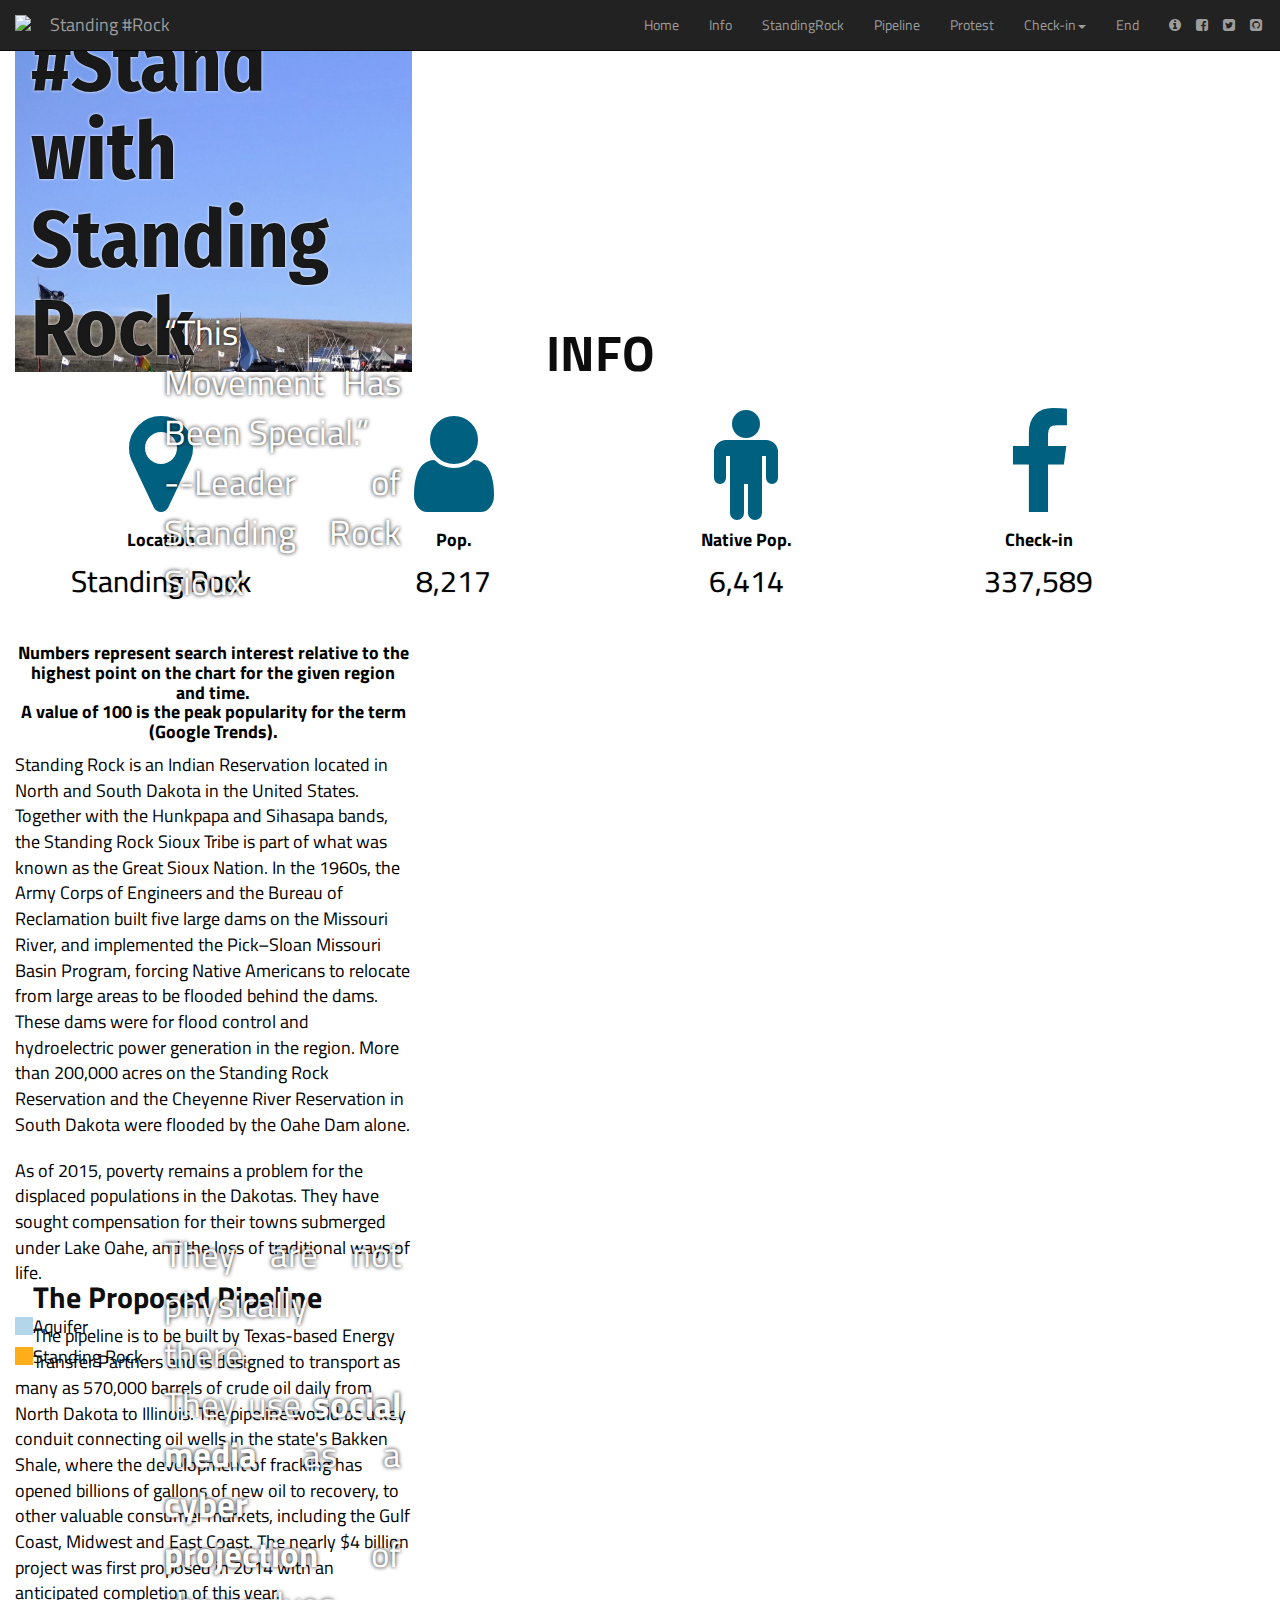
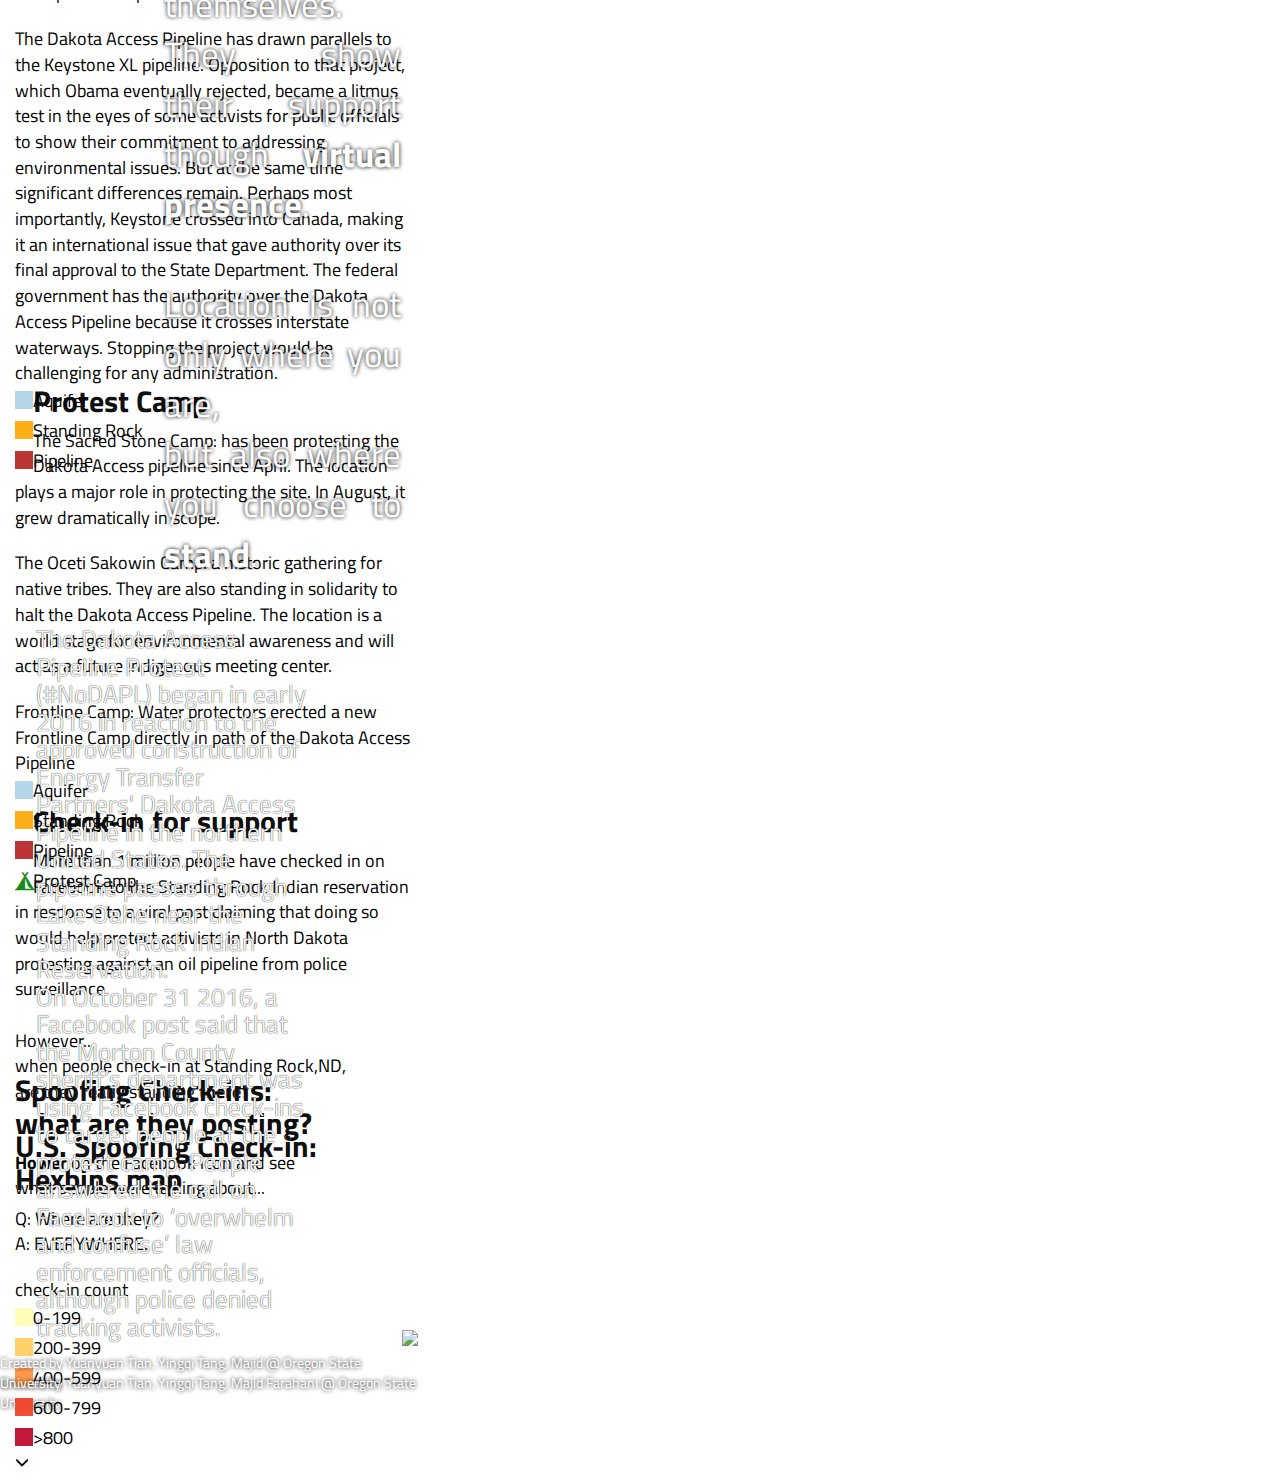
==== commit 0da6c770: "0.0.5" ====
--- a/index.html
+++ b/index.html
@@ -51,8 +51,7 @@
 	<script src="https://jakobzhao.github.io/storymap/dist/storymap.js"></script>
 	<!--<script src="js/storymap.js"></script>-->
 
-	<script src="assets/geofbposts.js"></script>
-	<script src="assets/geofbposts_support.js"></script>
+	<script src="assets/data.js"></script>
 
 </head>
 <body>
@@ -349,6 +348,9 @@
 
 <script type="text/javascript">
 
+
+
+
     var margin = {top: 20, right: 20, bottom: 30, left: 50},
         width = 900 - margin.left - margin.right,
         height = 400 - margin.top - margin.bottom;
@@ -416,21 +418,21 @@
             .attr("d", line);
     });
 
-    var checkin_marker = L.marker([46.414719, -100.615682], {
-        icon: L.icon({
-            iconUrl: 'img/marker.png',
-            iconSize:     [40, 70], // size of the icon
-            shadowSize:   [50, 64], // size of the shadow
-            iconAnchor:   [22, 94], // point of the icon which will correspond to marker's location
-            popupAnchor:  [-3, -76], // point from which the popup should open relative to the iconAnchor
-            className: 'blinking',
-        })
-	});
-
-    checkin_marker.bindTooltip("@Standing Rock",{sticky: false, className: "feature-label boucingmarker",permanent: true});
-
-
-    $('html > head').append($("<style> .marker-icon { color: green; font-size: 45px; text-shadow: 0 0 4px #ffffff;} </style>"));
+
+
+    var checkin_marker = L.marker([46.414719, -100.615682],  { icon: L.divIcon({className: 'animated fadeIn infinite fa fa-facebook marker-icon'})});
+
+    checkin_marker.bindTooltip("@Standing Rock",{sticky: false, className: "checkin-label",permanent: true});
+
+    var SR_marker = L.marker([46.2, -100.64],
+        { opacity: 0 }); //opacity may be set to zero
+    SR_marker.bindTooltip("Standing Rock<br/> Indian Reservation", {
+        permanent: true,
+        className: "sr-label text-center",
+        offset: [0, 0]
+    });
+
+
 
     var camp_symbol = L.geoJson.ajax('assets/camp.geojson', {
         pointToLayer: function (feature, latlng) {
@@ -452,7 +454,6 @@
             layer.bindTooltip('<div class="TooltipDiv">' + '<img src="' + feature.properties.headshot + '"/>' + "   " +'<a>'+ feature.properties.user_name + '</a>' + "   " + '<br/>'+ feature.properties.time2 + '<br/>'+ " <br/>" + feature.properties.content + '</div>', {sticky: false, className: "feature-label",permanent: false});
         }
     });
-
 
     var shape = new L.PatternCircle({ x: 12, y: 12, radius: 10, fill: true, color:'red',opacity:'0.5'});
     var pattern = new L.Pattern({stroke:true});
@@ -467,119 +468,7 @@
     });
 
 
-    var photos1 = [{
-        lat: 46.414719,
-        lng: -100.615682,
-        thumbnail: "JVimage/people1.jpg",
-        url: "JVimage/people1.jpg",
-       caption: "Native American at Standing Rock"
-    }, {
-        lat: 46.3,
-        lng: -100.7,
-        thumbnail: "JVimage/people2.jpg",
-        url: "JVimage/people2.jpg",
-       caption: "Native American at Standing Rock"
-    }, {
-        lat: 46.5,
-        lng: -100.8,
-        thumbnail: "JVimage/people3.jpg",
-        url: "JVimage/people3.jpg",
-       caption: "Native American at Standing Rock"
-    }, {
-        lat: 46.521,
-        lng: -100.45,
-        thumbnail: "JVimage/people4.jpg",
-        url: "JVimage/people4.jpg",
-       caption: "Native American at Standing Rock"
-    }, {
-        lat: 46.15,
-        lng: -100.66,
-        thumbnail: "JVimage/people5.jpg",
-        url: "JVimage/people5.jpg",
-       caption: "Native American at Standing Rock"
-    }];
-
-    var photos2 = [{
-        lat: 46.4,
-        lng: -100.8,
-        thumbnail: "JVimage/speech1.jpg",
-        url: "JVimage/speech1.jpg",
-        caption: "protest: speech"
-    }, {
-        lat: 46.34,
-        lng: -100.4,
-        thumbnail: "JVimage/speech2.jpg",
-        url: "JVimage/speech2.jpg",
-        caption: "protest: speech"
-    }, {
-        lat: 46.31,
-        lng: -100.56,
-        thumbnail: "JVimage/water.jpg",
-        url: "JVimage/water.jpg",
-        caption: "protest: water"
-    }, {
-        lat: 46.455,
-        lng: -100.58,
-        thumbnail: "JVimage/kid.jpg",
-        url: "JVimage/kid.jpg",
-        caption: "protest: kid"
-    }, {
-        lat: 46.45,
-        lng: -100.67,
-        thumbnail: "JVimage/kid.jpg",
-        url: "JVimage/kid.jpg",
-        caption: "protest: kid"
-    }, {
-        lat: 46.5,
-        lng: -100.68,
-        thumbnail: "JVimage/kid.jpg",
-        url: "JVimage/kid.jpg",
-        caption: "protest: kid"
-    }, {
-        lat: 46.42,
-        lng: -100.66,
-        thumbnail: "img/people6.jpg",
-        url: "img/people6.jpg",
-        caption: "protest at Standing Rock"
-    }];
-
-    var photos3 = [{
-        lat: 46.4,
-        lng: -100.65,
-        thumbnail: "JVimage/camp1.jpg",
-        url: "JVimage/camp1.jpg",
-        caption: "protest camp"
-    }, {
-        lat: 46.42,
-        lng: -100.64,
-        thumbnail: "JVimage/camp2.jpg",
-        url: "JVimage/camp2.jpg",
-        caption: "protest camp"
-    }, {
-        lat: 46.45,
-        lng: -100.67,
-        thumbnail: "JVimage/protest1.jpg",
-        url: "JVimage/protest1.jpg",
-        caption: "Protest at Standing Rock"
-    }, {
-        lat: 46.44,
-        lng: -100.67,
-        thumbnail: "JVimage/protest2.jpg",
-        url: "JVimage/protest2.jpg",
-        caption: "Protest at Standing Rock"
-    }, {
-        lat: 46.42,
-        lng: -100.66,
-        thumbnail: "JVimage/flag.jpg",
-        url: "JVimage/flag.jpg",
-        caption: "Protest flag"
-    }, {
-        lat: 46.42,
-        lng: -100.66,
-        thumbnail: "JVimage/kid.jpg",
-        url: "iJVimage/kid.jpg",
-        caption: "kid"
-    }];
+
 
     var options = {
         opacity: 0.9,
@@ -609,31 +498,10 @@
     generateData1();
 
 
-    var options2 = {
-        opacity: 0.8,
-        radiusRange: [ 5, 10 ],
-        duration: 500,
-        colorScaleExtent: [ 1, undefined ],
-        colorRange: colorbrewer["YlOrRd"][5],
-        pointerEvents: 'auto'
-    };
-    var hexLayer_support = L.hexbinLayer(options2);
-
-    function generateData2() {
-        var data = [];
-        for(var i = 0; i < fb_support.features.length; i++) {
-            lng = fb_support.features[i].geometry.coordinates[1];
-            lat = fb_support.features[i].geometry.coordinates[0];
-            data.push([ lat, lng ]);
-        }
-        hexLayer_support.data(data);
-    }
-    generateData2();
 
     function showPhoto (evt) {
 
         var photo = evt.layer.photo;
-
         $(".embeded-photo").empty().append("<img src='" + photo.url +"' /> <br/> <p class='text-center'> " +  photo.caption +" <p>");
 
     }
@@ -655,6 +523,8 @@
 
     var layers = {
 		'checkin_marker' : [checkin_marker],
+
+        'SR_marker' : [SR_marker],
 
         'fb_symbol' : [fb_symbol],
 
@@ -690,7 +560,8 @@
         'counties': [ L.geoJson.ajax('assets/countries.geo.json',  {
             color: '#006080',
             weight: 3000,
-            opacity: 1,})
+            opacity: 1
+        })
         ],
         'pipeline': [ L.geoJson.ajax('assets/pipeline.geojson',  {
             lineCap: "butt",
@@ -701,15 +572,16 @@
 			opacity: 0.7
         })
         ],
-        'standingrock': [ L.geoJson.ajax('assets/StandingRock_outline.geojson',  {
-			/*color: '#606020',
-			 weight: 3,*/
-            fillPattern: stripes,
-            stroke: false,
+
+        'standingrock' :  [L.geoJson.ajax('assets/StandingRock_outline.geojson',  {
+            color: "orange",
+            weight: 0,
             opacity: 1,
-            fillOpacity: 0.5})
-        ],
-        'basemapmapbox' :[ L.mapboxGL({
+            fillOpacity: 0.5
+        })
+            ],
+
+		'basemapmapbox' :[ L.mapboxGL({
             accessToken: 'pk.eyJ1IjoidGlhbnkiLCJhIjoiY2oyOGFyemhzMDBlZjJ3cWtydjBpMHZzdSJ9.KB4Qs2my3g97OeJSPLIHOw',
 			style: 'assets/basemap/style.json',
             subdomains: 'abcd',
@@ -736,14 +608,13 @@
         'PhotoLayers1': [photoLayer1],
         'PhotoLayers2': [photoLayer2],
         'PhotoLayers3': [photoLayer3],
-		'hex':[hexLayer],
-		'hex_support':[hexLayer_support]
+		'hex':[hexLayer]
     };
 
     var scenes = {
         overview: {lat: 46.45, lng:-100.71, zoom: 7, name: 'Home',position: 'fullpage'},
         checkin: {lat: 46.45, lng:-100.71, zoom: 7,name: 'Info',position: 'fullpage'},
-        map_intro: {lat: 46.45, lng:-100.95, zoom: 10,name: 'StandingRock', layers:[ 'basemapmapbox', 'standingrock','aquifer', 'riverwhole', 'PhotoLayers1']},
+        map_intro: {lat: 46.45, lng:-100.95, zoom: 10,name: 'StandingRock', layers:[ 'basemapmapbox', 'standingrock','aquifer', 'riverwhole','SR_marker', 'PhotoLayers1']},
         map_pipeline: {lat: 46.45, lng:-100.82, zoom: 11,name: 'Pipeline', layers:['basemapmapbox','standingrock', 'aquifer',  'rivermain','riverwhole', 'pipeline', 'PhotoLayers2']},
         map_camp: {lat: 46.45, lng:-100.71,  zoom: 12,name: 'Protest', layers:['basemapmapbox','standingrock','aquifer', 'rivermain','riverwhole', 'pipeline', 'camp_symbol', 'PhotoLayers3']},
         map_hex: {lat: 47, lng:-102, zoom: 7,name: 'Facebook', layers:['CartoDB_Positron','checkin_marker']},
--- a/css/main.css
+++ b/css/main.css
@@ -104,7 +104,7 @@
     color: rgba(0, 0, 0, 0.9);
     margin-top: 5%;
     margin-left: 4%;
-    /*text-shadow: 0 0 3px rgba(255, 255, 255, 1);*/
+    text-shadow: 0 0 3px rgba(255, 255, 255, 1);
     font-family: 'Fira Sans Condensed', serif;
 }
 
@@ -183,7 +183,7 @@
 }
 
 .end-background-img {
-    background: url(../img/people8.jpg) no-repeat center center fixed;
+    background: url("../img/people8.jpg") no-repeat center center fixed;
     -webkit-background-size: cover;
     -moz-background-size: cover;
     -o-background-size: cover;
@@ -192,7 +192,7 @@
 
 
 .overview-background-img {
-    background: url(../img/frontpage.jpg) no-repeat center center fixed;
+    background: url("../img/frontpage.jpg") no-repeat center center fixed;
     -webkit-background-size: cover;
     -moz-background-size: cover;
     -o-background-size: cover;
@@ -201,7 +201,7 @@
 
 
 .checkin-background-img {
-    background: url(../img/camp5.jpg) no-repeat center center fixed;
+    background: url("../img/camp5.jpg") no-repeat center center fixed;
     -webkit-background-size: cover;
     -moz-background-size: cover;
     -o-background-size: cover;
@@ -237,22 +237,21 @@
 }
 
 
-.embeded-photo {
+.embeded-photo img {
     /*margin-top:20px;*/
     margin: 4px 4px 4px 4px;
     box-shadow: 0 0 0 4px #fff;
-    border: 1px solid #ddd;
-    border-radius: 4px;
+    /*border: 1px solid #ddd;*/
+    border-radius: 1px;
     padding: 5px;
     background-color: white;
-}
-
-.embeded-photo img {
     max-width: 480px;
 }
 
+
 .embeded-photo p {
-    font-size: 15px
+    font-size: 15px;
+    font-weight: bold;
 }
 
 .linechart {
@@ -292,10 +291,36 @@
     from { opacity: 0.3; }
 }
 
-.blinking {
-    animation: fade 0.4s infinite alternate;
-}
-
-.boucingmarker{
-    font-size: 25px;
-}
+
+
+.sr-label{
+    font-weight: bold;
+    font-style: italic;
+    text-shadow: 0 0 2px rgba(255, 255, 255, 1);
+    position: relative;
+    border: 0px !important;
+    box-shadow: 0 1px 3px rgba(0,0,0,0)  !important;
+    width:200px;
+    font-size:20px;
+    background-color: transparent;
+}
+
+.sr-label:before{
+    border-left-color: rgba(0,0,0, 0);
+}
+
+.marker-icon {
+
+    color: green; font-size: 45px; text-shadow: 0 0 4px #ffffff;
+}
+
+.checkin-label {
+
+    text-shadow: 0 0 2px rgba(255, 255, 255, 1);
+    position: relative;
+    border: 0px !important;
+    box-shadow: 0 1px 3px rgba(0,0,0,0)  !important;
+    width:200px;
+    font-size:20px;
+    background-color: transparent;
+}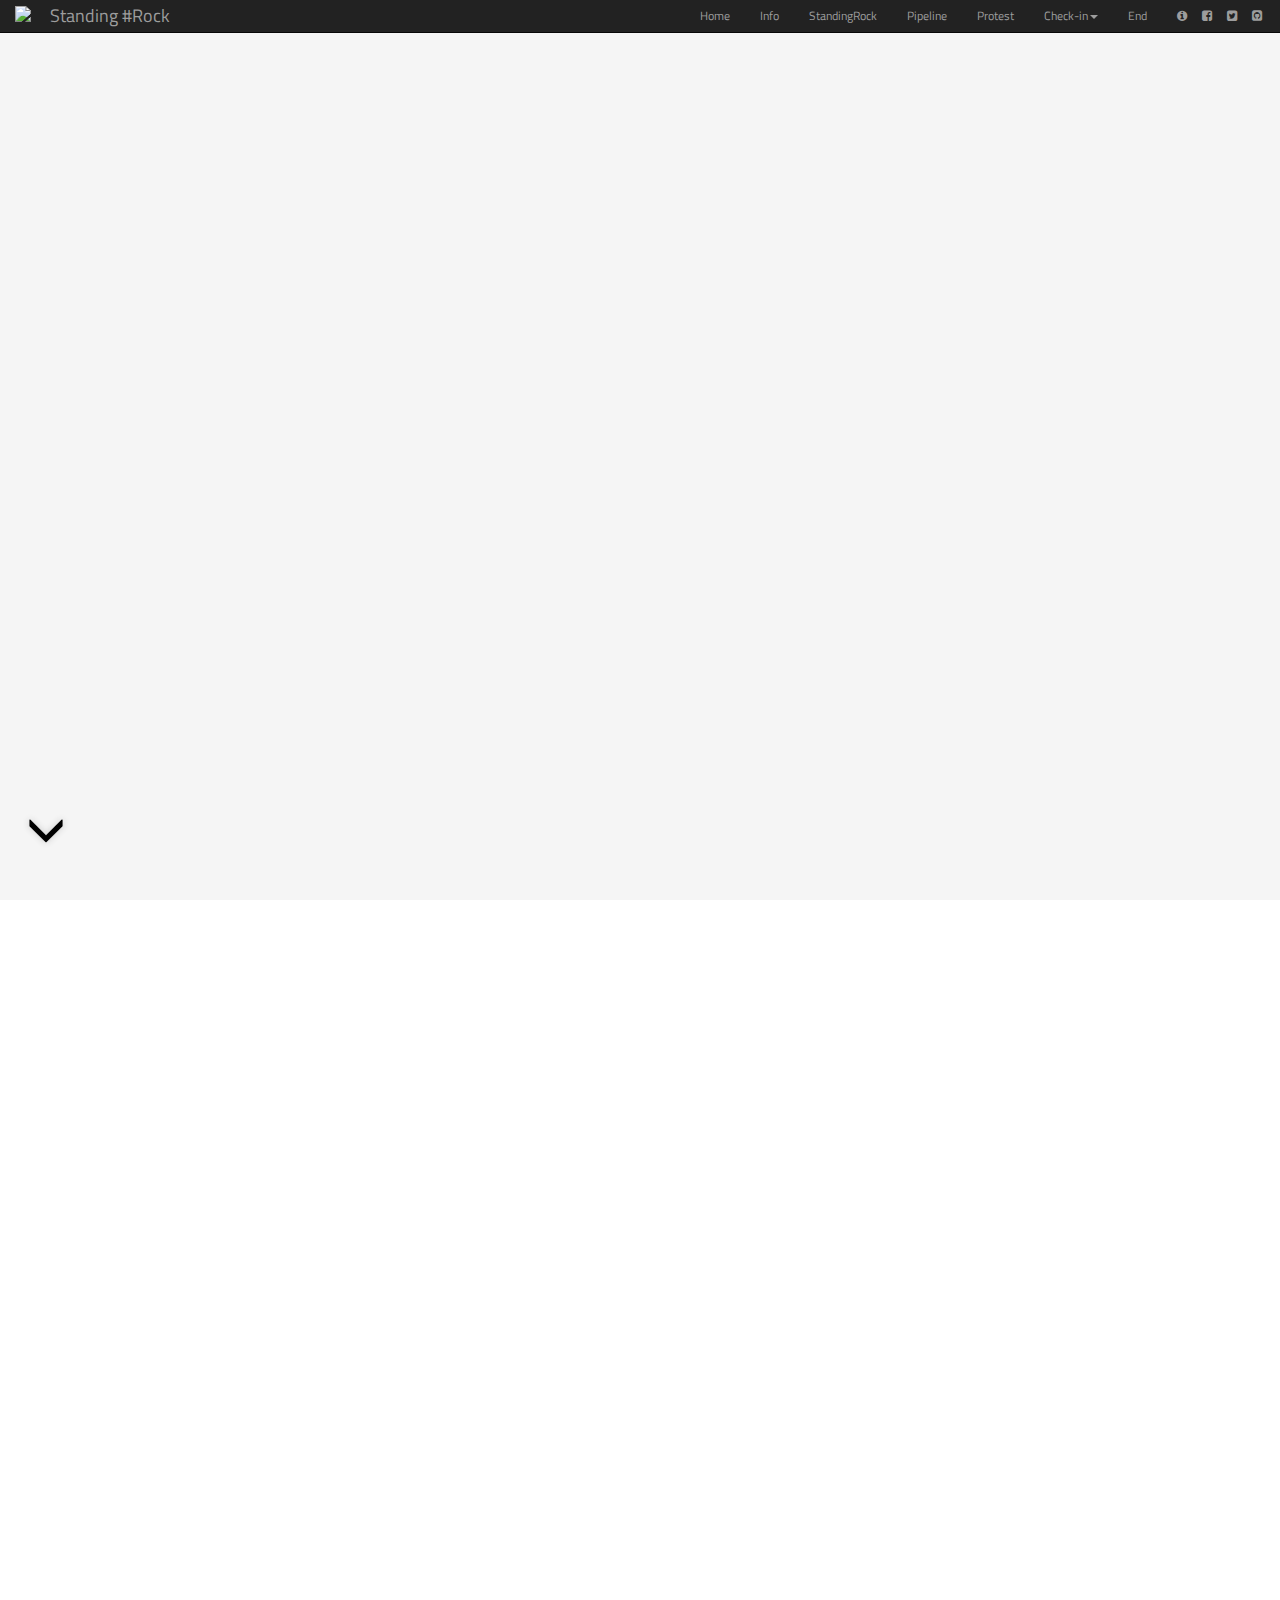
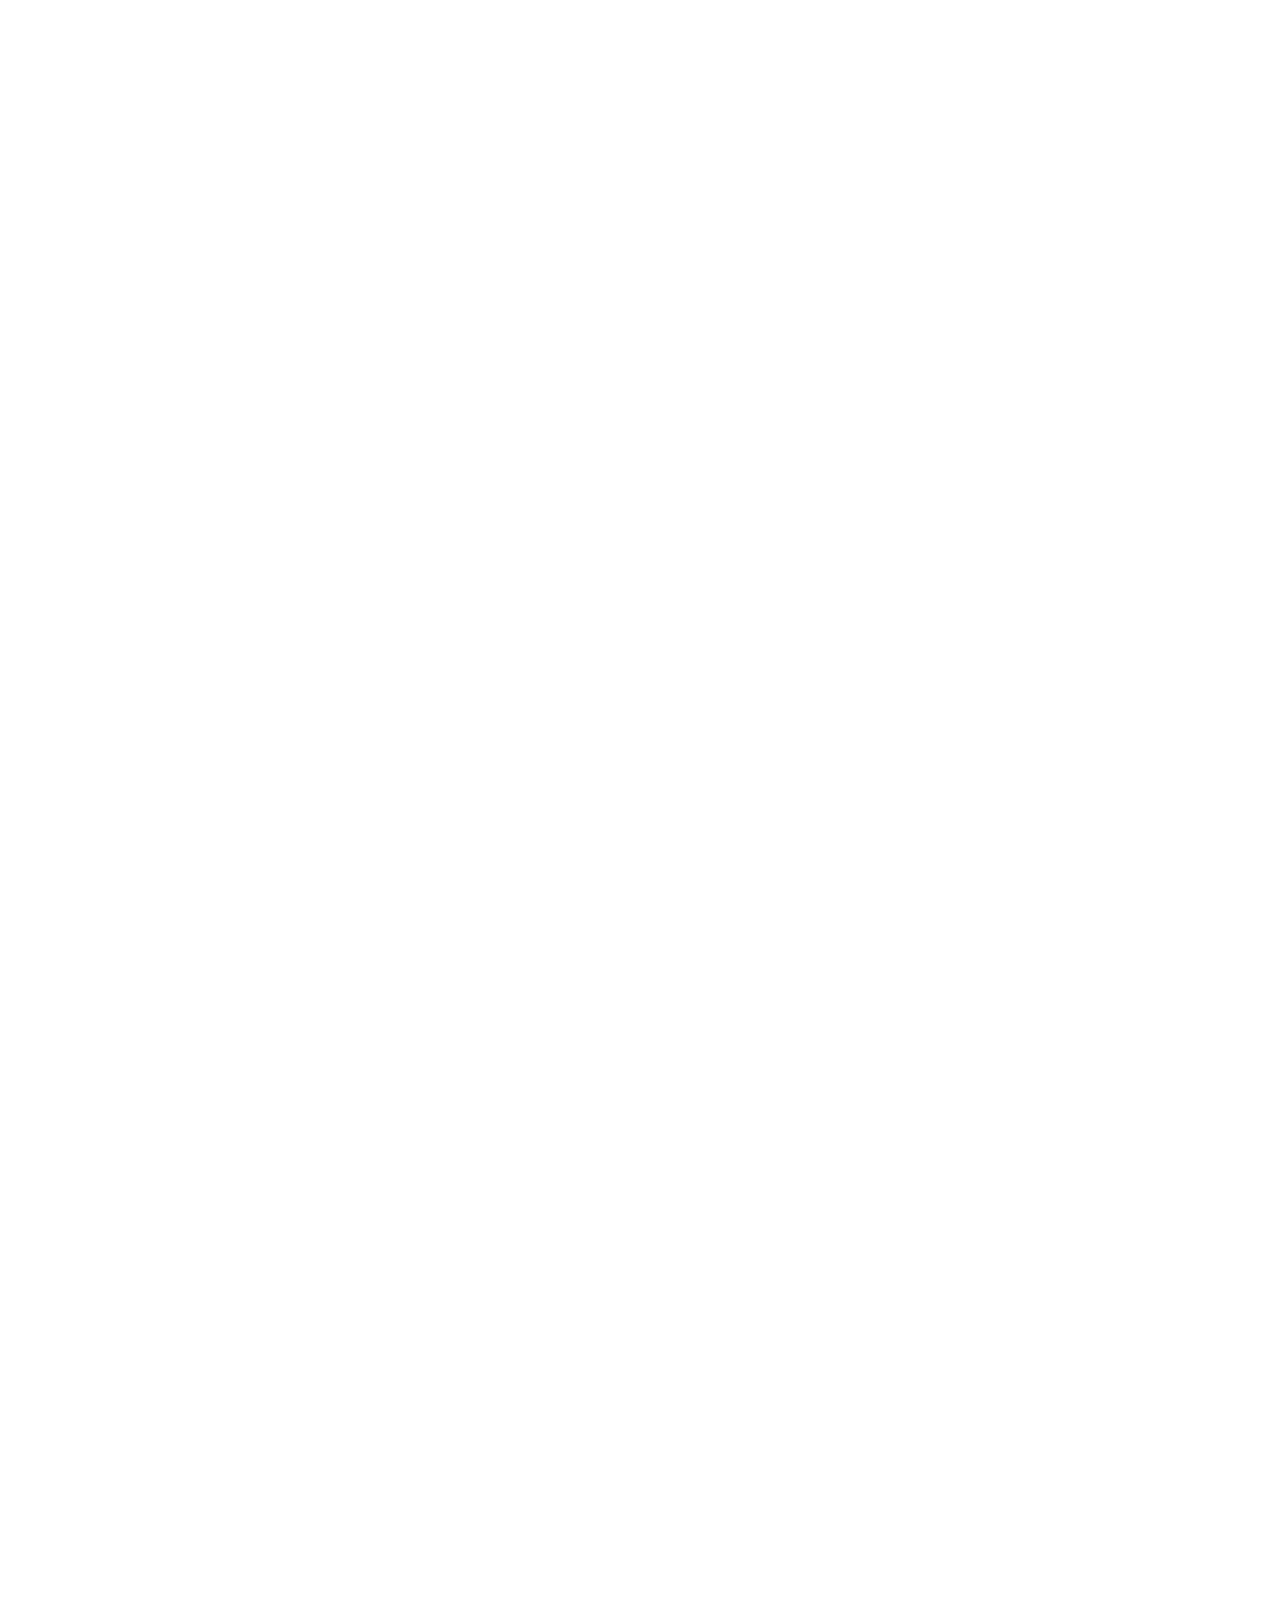
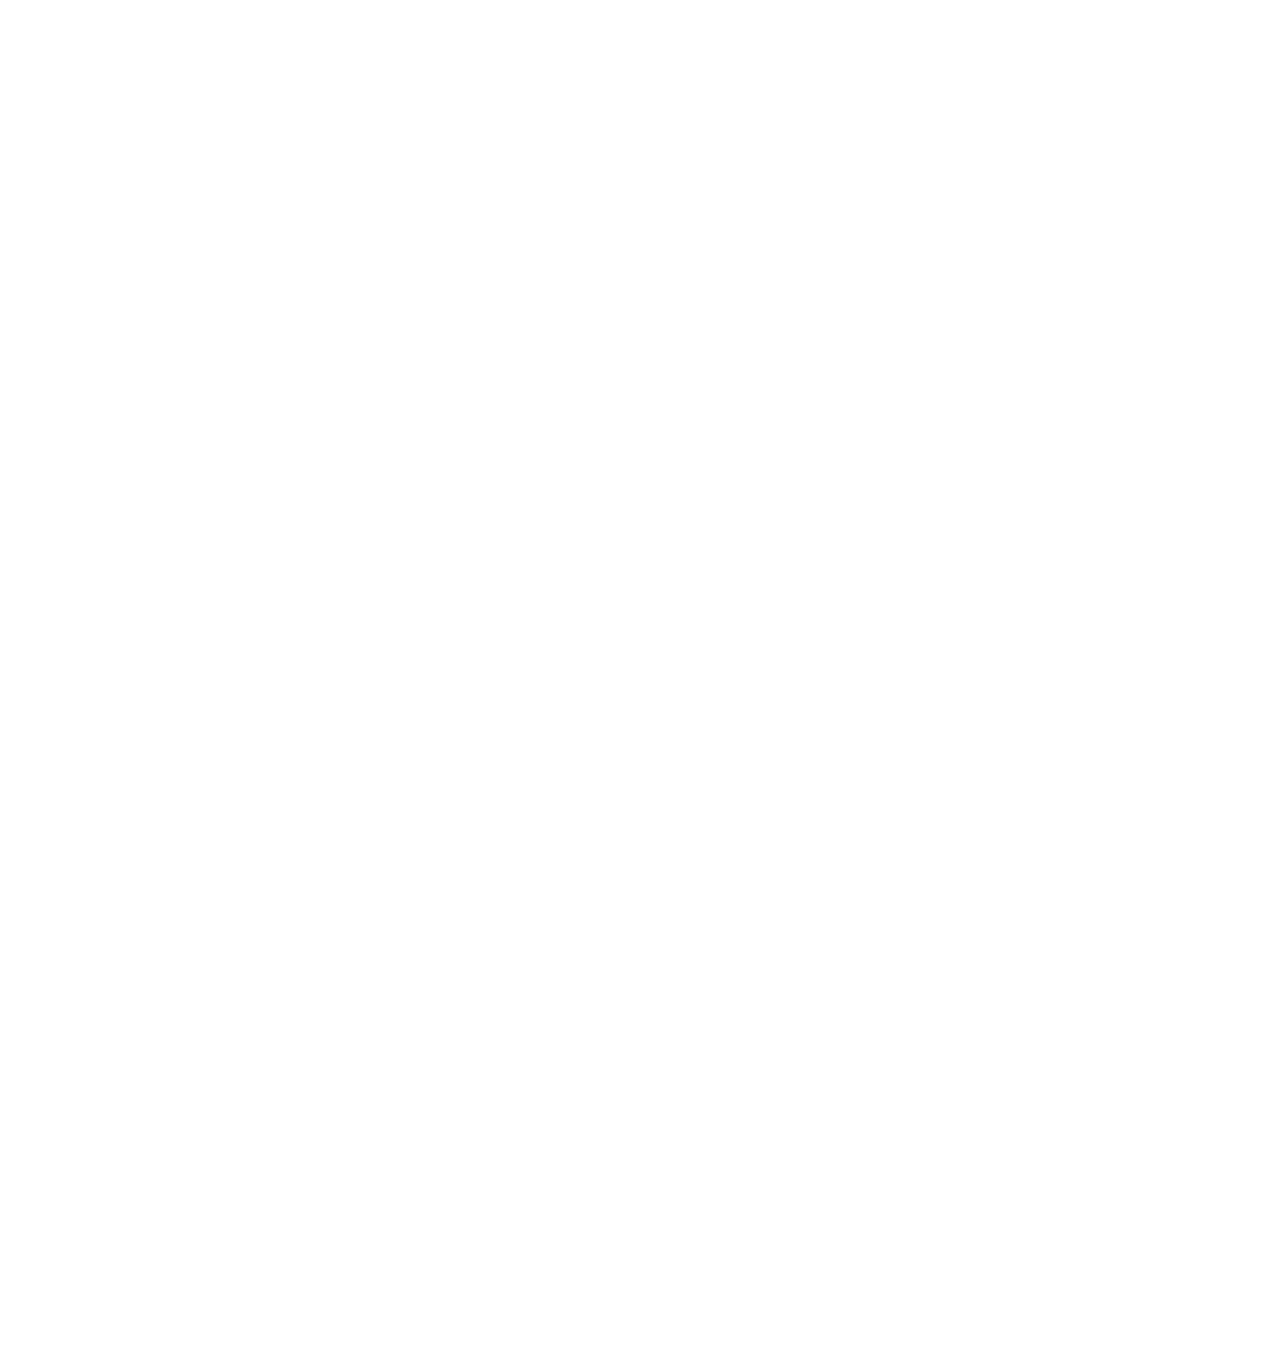
==== commit 5ef6a5ed: "0.0.5" ====
--- a/index.html
+++ b/index.html
@@ -15,27 +15,25 @@
 	<link rel="stylesheet" href="https://turban.github.io/Leaflet.Photo/Leaflet.Photo.css" />
 	<link rel="stylesheet" href="https://cdnjs.cloudflare.com/ajax/libs/font-awesome/4.7.0/css/font-awesome.min.css">
 	<link rel="stylesheet" href="https://cdnjs.cloudflare.com/ajax/libs/animate.css/3.5.2/animate.min.css">
-	<link rel="stylesheet" type="text/css" href="https://jakobzhao.github.io/storymap/dist/storymap.css">
+	<link rel="stylesheet" type="text/css" href="css/storymap.css">
 	<link rel="stylesheet" href="css/main.css" />
-
-
 
 	<link rel="shortcut icon" href="img/favicon.ico" type="image/x-icon">
 	<link rel="stylesheet" type="text/css" href="https://fonts.googleapis.com/css?family=Courgette|Inconsolata|Titillium+Web|Fira+Sans+Condensed" />
-	<!--Inconsolata-->
 	<!--Bootstrap-->
 	<script src="https://ajax.googleapis.com/ajax/libs/jquery/3.1.1/jquery.min.js"></script>
 	<script src="https://maxcdn.bootstrapcdn.com/bootstrap/3.3.7/js/bootstrap.min.js"></script>
 	<!--leaflet-->
 	<script src="https://unpkg.com/leaflet@1.0.3/dist/leaflet.js"></script>
 	<script src="https://cdnjs.cloudflare.com/ajax/libs/leaflet-ajax/2.1.0/leaflet.ajax.min.js"></script>
-	<script src="https://cdn.rawgit.com/teastman/Leaflet.pattern/44c56780/dist/leaflet.pattern-src.js"></script>
+	<!--<script src="https://cdn.rawgit.com/teastman/Leaflet.pattern/44c56780/dist/leaflet.pattern-src.js"></script>-->
 	<script src="https://api.tiles.mapbox.com/mapbox-gl-js/v0.35.1/mapbox-gl.js"></script>
 	<script src="https://rawgit.com/mapbox/mapbox-gl-leaflet/master/leaflet-mapbox-gl.js"></script>
 	<script src="js/leaflet.markercluster-src.js"></script>
 	<script src="https://turban.github.io/Leaflet.Photo/Leaflet.Photo.js"></script>
 
 	<script src="https://d3js.org/d3.v4.min.js"></script>
+
 	<script src="https://d3js.org/d3-hexbin.v0.2.min.js"></script>
 	<script src="js/leaflet-d3.js"></script>
 	<!--<script src="https://cdn.bootcss.com/chroma-js/1.3.3/chroma.min.js"></script>-->
@@ -45,13 +43,14 @@
 	<!-- mini globle map -->
 	<script src="https://cdnjs.cloudflare.com/ajax/libs/d3/3.5.5/d3.min.js"></script>
 	<script src="https://cdnjs.cloudflare.com/ajax/libs/topojson/1.6.19/topojson.min.js"></script>
-	<script src="https://jakobzhao.github.io/storymap/js/globeminimap.js"></script>
-
-
-	<script src="https://jakobzhao.github.io/storymap/dist/storymap.js"></script>
-	<!--<script src="js/storymap.js"></script>-->
-
+	<script src="js/globeminimap.js"></script>
+
+
+	<script src="js/storymap.js"></script>
+
+    <script src="js/jqcloud.js"></script>
 	<script src="assets/data.js"></script>
+    <script src="assets/post-contents.js"></script>
 
 </head>
 <body>
@@ -100,7 +99,6 @@
 				<li>
 					<a href="javascript:window.scrollBy(0,$('section[data-scene=end]').offset().top-$(window).scrollTop()-40);">End</a>
 				</li>
-
 				<li>
 					<a class="fa fa-info-circle social" data-toggle="modal" data-target="#info-modal"></a>
 				</li>
@@ -115,9 +113,7 @@
 				</li>
 			</ul>
 		</div>
-		<!-- /.navbar-collapse -->
 	</div>
-	<!-- /.container -->
 </div>
 
 <div class="container-fluid">
@@ -262,6 +258,8 @@
 				<h3>U.S. Spoofing Check-in:<br/>Hexbins map</h3>
 				<p>Q: Where are they?<br/>A: EVERYWHERE.</p>
 				<br/><br/>
+				<div id="cloud">
+				</div>
 				<p>check-in count</p>
 				<div class="legend legend-custom">
 					<i style="background: rgb(255,255,178);"></i><p>0-199</p><br/>
@@ -270,6 +268,8 @@
                     <i style="background: rgb(240,59,32);"></i><p>600-799</p><br/>
                     <i style="background: rgb(189,0,38);"></i><p>>800</p><br/>
 				</div>
+
+
 			</section>
 
 			<section data-scene="end">
@@ -283,8 +283,10 @@
 						but also where you choose to <b>stand</b>.
 					</p>
                     <p class="text-center quote">“This Movement Has Been Special.”<br/>--Leader of Standing Rock Sioux</p>
+
 					<p class="credit">
-						Created by Yuanyuan Tian, Yingqi Tang, Majid @ Oregon State University
+						<img class="credit" src="img/grouplogo.png" class="align-top" height="40px" align="right"><br/>
+						Created by Yuanyuan Tian, Yingqi Tang, Majid Farahani @ Oregon State University
 					</p>
 				</div>
 			</section>
@@ -350,7 +352,54 @@
 
 
 
-
+    //making word cloud
+
+
+
+
+    function wordFrequency(txt){
+
+//        var normal_words = [
+//            "to", "that", "this", "I", "them", "do", "This",
+//            "the", "do", "See", "The", "and", "has", "have",
+//            "me", "we", "who", "what", "out", "Will", "on",
+//            "are", "s", "not", "may", "been", "you", "it"
+//        ];
+//
+//
+//        for (var i = 0; i < normal_words.length; i++) {
+//            txt = txt.replace(normal_words[i], "");
+//        }
+//
+//        txt = txt.replace("  ", "");
+
+        var wordArray = txt.split(/[ .?!,*'"]/);
+        var newArray = [], wordObj;
+        wordArray.forEach(function (word) {
+            wordObj = newArray.filter(function (w){
+                return w.text == word;
+            });
+            if (wordObj.length) {
+                wordObj[0].weight += 1;
+            } else {
+                newArray.push({text: word, weight: 1});
+            }
+        });
+        return newArray;
+    }
+
+
+    var frequency_list = wordFrequency(postcontents);
+    $('#cloud').jQCloud('destroy');
+    $('#cloud').jQCloud(frequency_list,{
+        // shape: 'rectangular',
+        // colors: ["#800026", "#bd0026", "#e31a1c", "#fc4e2a", "#fd8d3c", "#feb24c", "#fed976", "#ffeda0", "#ffffcc"]
+    });
+
+
+
+
+    // making linechart
     var margin = {top: 20, right: 20, bottom: 30, left: 50},
         width = 900 - margin.left - margin.right,
         height = 400 - margin.top - margin.bottom;
@@ -455,24 +504,25 @@
         }
     });
 
-    var shape = new L.PatternCircle({ x: 12, y: 12, radius: 10, fill: true, color:'red',opacity:'0.5'});
-    var pattern = new L.Pattern({stroke:true});
-    var stripes = new L.StripePattern({
-        patternContentUnits: 'objectBoundingBox',
-        patternUnits: 'objectBoundingBox',
-        weight: 0.5,
-        spaceWeight: 0.5,
-        height: 0.03,
-        angle: -45,
-        color:'orange',
-    });
+
+//    var shape = new L.PatternCircle({ x: 12, y: 12, radius: 10, fill: true, color:'red',opacity:'0.5'});
+//    var pattern = new L.Pattern({stroke:true});
+//    var stripes = new L.StripePattern({
+//        patternContentUnits: 'objectBoundingBox',
+//        patternUnits: 'objectBoundingBox',
+//        weight: 0.5,
+//        spaceWeight: 0.5,
+//        height: 0.03,
+//        angle: -45,
+//        color:'orange',
+//    });
 
 
 
 
     var options = {
         opacity: 0.9,
-        radiusRange: [ 5, 10 ],
+        radiusRange: [ 1, 10 ],
         duration: 200,
         colorScaleExtent: [ 1, undefined ],
         colorRange: colorbrewer["YlOrRd"][5],
@@ -486,7 +536,7 @@
 //        .on('mouseout', function(d, i) { console.log("ttt"); })
 //        .on('click', function(d, i) { console.log("ttt"); });
 
-    function generateData1() {
+    function generateData() {
         var data = [];
         for(var i = 0; i < fb.features.length; i++) {
             lng = fb.features[i].geometry.coordinates[1];
@@ -495,7 +545,7 @@
         }
         hexLayer.data(data);
     }
-    generateData1();
+    generateData();
 
 
 
@@ -635,7 +685,7 @@
 
 //            close zomm
 //            L.control.zoom({ position: 'bottomright'}).addTo(map);
-            stripes.addTo(map);
+//            stripes.addTo(map);
 
             // create a mini globe as the overview map control.
             var miniMap = new L.Control.GlobeMiniMap({
--- a/css/storymap.css
+++ b/css/storymap.css
@@ -0,0 +1,302 @@
+
+body {
+    margin: 0;
+    font-family: 'Open Sans', sans-serif;
+    font-size: 12px;
+}
+
+.cesium-viewer-cesiumWidgetContainer {
+    position: fixed;
+    top: 0;
+    bottom: 0;
+    right: 0;
+    z-index: 1000;
+    display : block;
+    width: 100%;
+    height: 100%;
+    margin: 0;
+    padding: 0;
+}
+
+h3 {
+    margin: 0;
+    padding-top: 100px;
+    font-family: 'open Sans','Helvetica Neue','Helvetica','Arial',sans-serif;
+    color: rgba(255, 255, 255, 0.95);
+    font-size: 50px;
+    text-shadow: 0 0 6px rgba(0,0,0,.95);
+}
+
+.main {
+    padding: 20px;
+    padding-bottom: 1000px;
+    z-index: 1001;
+    display: block;
+}
+
+
+.main .page-header {
+    margin-top: 0;
+}
+
+/*.loading-screen {*/
+/*position: fixed;*/
+/*top: 0;*/
+/*left: 0;*/
+/*width: 100%;*/
+/*height: 100%;*/
+/*background: rgba(0, 0, 0, 0.15);*/
+/*display: none;*/
+/*z-index: 1002;*/
+/*}*/
+
+.loader {
+    color: rgba(255, 255, 255, 0.95);
+    position: fixed;
+    top: 45%;
+    left: 50%;
+    font-size: 32px;
+    z-index: 1002;
+    animation: spin 2s linear infinite;
+}
+
+@-webkit-keyframes spin {
+    0% { -webkit-transform: rotate(0deg); }
+    100% { -webkit-transform: rotate(360deg); }
+}
+
+@keyframes spin {
+    0% { transform: rotate(0deg); }
+    100% { transform: rotate(360deg); }
+}
+
+.navwidget {
+    position: fixed;
+    top: 40%;
+    left: 0;
+    z-index: 1005;
+    border-radius: 5px;
+    background: rgba(115, 115, 115, 0.2);
+    color: rgba(63, 63, 63, 0.3);
+    padding:0;
+    margin:0;
+    font-size: 10px;
+    box-shadow: 0 0 15px rgba(0,0,0,0.2);
+    opacity: 0;
+    filter:alpha(opacity=0);
+    -moz-opacity:0;
+}
+
+.glyphicon-one-fine-full-dot:before {
+    content:"\25cf";
+    font-size: 2em;
+}
+
+
+.navwidget > li {
+    position: relative;
+    display: block !important;
+    cursor: pointer;
+}
+
+.navwidget li a {
+    outline: 1px;
+    outline-color: rgba(63, 63, 63, 0.3);
+    border: 0;
+    padding: 4px;
+    background-color: transparent;
+}
+
+.navwidget li a:visited,.navwidget li a:active, .navwidget li a:link  {color: rgba(62, 62, 62, 0.6); text-decoration:none}
+.navwidget li a:hover   {color: rgba(234, 234, 234, 0.68); text-decoration:none; font-size:12px}
+
+
+.navbar-nav > li > a, .navbar-brand {
+    padding-top:6px !important;
+    padding-bottom:0 !important;
+    height: 32px;
+}
+.navbar {min-height:32px !important;}
+
+
+
+/*support video in IE 8 and 9*/
+video {display: block;}
+
+.viewing {
+    background: #eee;
+    opacity: 0.8;
+    filter:alpha(opacity=80);
+    -moz-opacity:0.8;
+    /*-khtml-opacity: 0.8;*/
+}
+
+.fullpage {
+    position: fixed;
+    top: 0;
+    bottom: 0;
+    right: 0;
+    display : none;
+    border-radius: 0;
+    min-height: 100%;
+    min-width: 100%;
+    pointer-events: none;
+}
+
+.section-opacity {
+    opacity: 1;
+    filter:alpha(opacity=100);
+    -moz-opacity:1;
+    /*-khtml-opacity: 1;*/
+}
+
+
+.background-fullscreen-setting {
+    -webkit-background-size: cover;
+    -moz-background-size: cover;
+    -o-background-size: cover;
+    background-size: cover;
+}
+
+@media (min-width: 768px) {
+    .sidebar {
+        position: fixed;
+        top: 0;
+        bottom: 0;
+        right: 0;
+        z-index: 1000;
+        display : block;
+        /*padding: 20px;*/
+        overflow-x: hidden;
+        overflow-y: hidden;
+        background-color: #f5f5f5;
+        width: 100%;
+    }
+
+    .main {
+        padding-right: 40px;
+        padding-left: 40px;
+        width: 600px;
+    }
+
+}
+
+
+@media (min-width: 0px) and (max-width: 767px)  {
+    .sidebar {
+        position: fixed;
+        top: 0;
+        bottom: 0;
+        right: 0;
+        z-index: 1000;
+        display : table-cell;
+        /*padding: 20px;*/
+        overflow-x: hidden;
+        overflow-y: hidden;
+        background-color: #f5f5f5;
+        width: 100%
+    }
+
+    .main {
+        padding-right: 10px;
+        padding-left: 10px;
+        width: 100%
+    }
+
+    .viewing {
+        background: rgba(221, 221, 221, 0.6);
+    }
+}
+
+.breakpoint-current {
+    left: 0;
+    margin-top: -10px;
+    position: fixed;
+    /* top: 33.3333%; */
+    width: 3px;
+    height: 3px;
+}
+
+section {
+    padding: 5px 10px 10px 10px;
+    border-radius: 10px;
+    background: #ccc;
+    opacity: 0;
+}
+
+.arrow-down {
+    position:fixed;
+    top:90%;
+    left:2%;
+    cursor: pointer;
+    z-index:1005;
+    font-size: 40px;
+    color: rgba(255, 255, 255, 0.6);
+    text-shadow: 0 0 6px rgba(197, 197, 197, 0.95);
+}
+
+.arrow-down:hover {
+    color: rgba(14, 14, 14, 0.8);
+    text-shadow: 0 0 6px rgba(197, 197, 197, 0.95);
+}
+
+
+.btn {
+    position:fixed;
+    cursor: pointer;
+    font-size:16px;
+    color: rgba(169, 169, 169, 0.8);
+    z-index:1005;
+    top: 20px;
+    left:5px;
+}
+
+.btn:hover {
+    color: rgba(0, 0, 139, 0.8);
+    text-decoration: none;
+}
+
+.legend {
+    line-height: 16px;
+    width: 130px;
+    color: #333333;
+    font-family: 'Open Sans', Helvetica, sans-serif;
+    padding: 6px 8px;
+    background: rgba(255,255,255,0.5);
+    box-shadow: 0 0 15px rgba(0,0,0,0.2);
+    border-radius: 5px;
+}
+
+.legend i {
+    width: 16px;
+    height: 16px;
+    float: left;
+    margin-right: 8px;
+    opacity: 0.9;
+}
+
+.legend img {
+    width: 16px;
+    height: 16px;
+    margin-right: 3px;
+    float: left;
+}
+
+.legend p {
+    font-size: 12px;
+    line-height: 16px;
+    margin: 0;
+}
+
+.progress-line {
+    position: fixed;
+    top:0px;
+    left:0px;
+    z-index: 1030;
+    height: 3px;
+    background: rgba(255, 30, 0, 0.80);
+    box-shadow: 0 0 2px rgba(98, 16, 0, 0.91);
+    width: 0%;
+}
+
+
--- a/css/main.css
+++ b/css/main.css
@@ -292,7 +292,6 @@
 }
 
 
-
 .sr-label{
     font-weight: bold;
     font-style: italic;
@@ -311,7 +310,9 @@
 
 .marker-icon {
 
-    color: green; font-size: 45px; text-shadow: 0 0 4px #ffffff;
+    color: green;
+    font-size: 45px;
+    text-shadow: 0 0 2px #ffffff;
 }
 
 .checkin-label {
@@ -323,4 +324,91 @@
     width:200px;
     font-size:20px;
     background-color: transparent;
+}
+
+.checkin-label:before{
+    border-left-color: rgba(0,0,0, 0);
+}
+
+/*!
+ * jQCloud 2.0.3
+ * Copyright 2011 Luca Ongaro (http://www.lucaongaro.eu)
+ * Copyright 2013 Daniel White (http://www.developerdan.com)
+ * Copyright 2014-2017 Damien "Mistic" Sorel (http://www.strangeplanet.fr)
+ * Licensed under MIT (http://opensource.org/licenses/MIT)
+ */
+.jqcloud {
+    font: 10px "Helvetica", "Arial", sans-serif;
+    line-height: normal;
+    overflow: hidden;
+    position: relative;
+}
+
+.jqcloud-word {
+    margin: 0;
+    padding: 0;
+}
+.jqcloud-word.w1 {
+    color: #aab5f0;
+    font-size: 100%;
+}
+.jqcloud-word.w2 {
+    color: #99ccee;
+    font-size: 150%;
+}
+.jqcloud-word.w3 {
+    color: #a0ddff;
+    font-size: 200%;
+}
+.jqcloud-word.w4 {
+    color: #90c5f0;
+    font-size: 250%;
+}
+.jqcloud-word.w5 {
+    color: #90a0dd;
+    font-size: 300%;
+}
+.jqcloud-word.w6 {
+    color: #90c5f0;
+    font-size: 350%;
+}
+.jqcloud-word.w7 {
+    color: #3399dd;
+    font-size: 400%;
+}
+.jqcloud-word.w8 {
+    color: #00ccff;
+    font-size: 450%;
+}
+.jqcloud-word.w9 {
+    color: #00ccff;
+    font-size: 500%;
+}
+.jqcloud-word.w10 {
+    color: #00ccff;
+    font-size: 550%;
+}
+.jqcloud-word a {
+    color: inherit;
+    font-size: inherit;
+    text-decoration: none;
+}
+.jqcloud-word a:hover {
+    color: #00ccff;
+}
+
+#cloud {
+    width:100%;
+    height: 400px;
+    z-index: 1003;
+    position: relative;
+    top: 0;
+    bottom: 0;
+    right: 0;
+    display : block;
+    /*padding: 20px;*/
+    /*overflow-x: hidden;*/
+    /*overflow-y: hidden;*/
+    background-color: rgba(245, 245, 245, 0) !important;
+    width: 100%;
 }